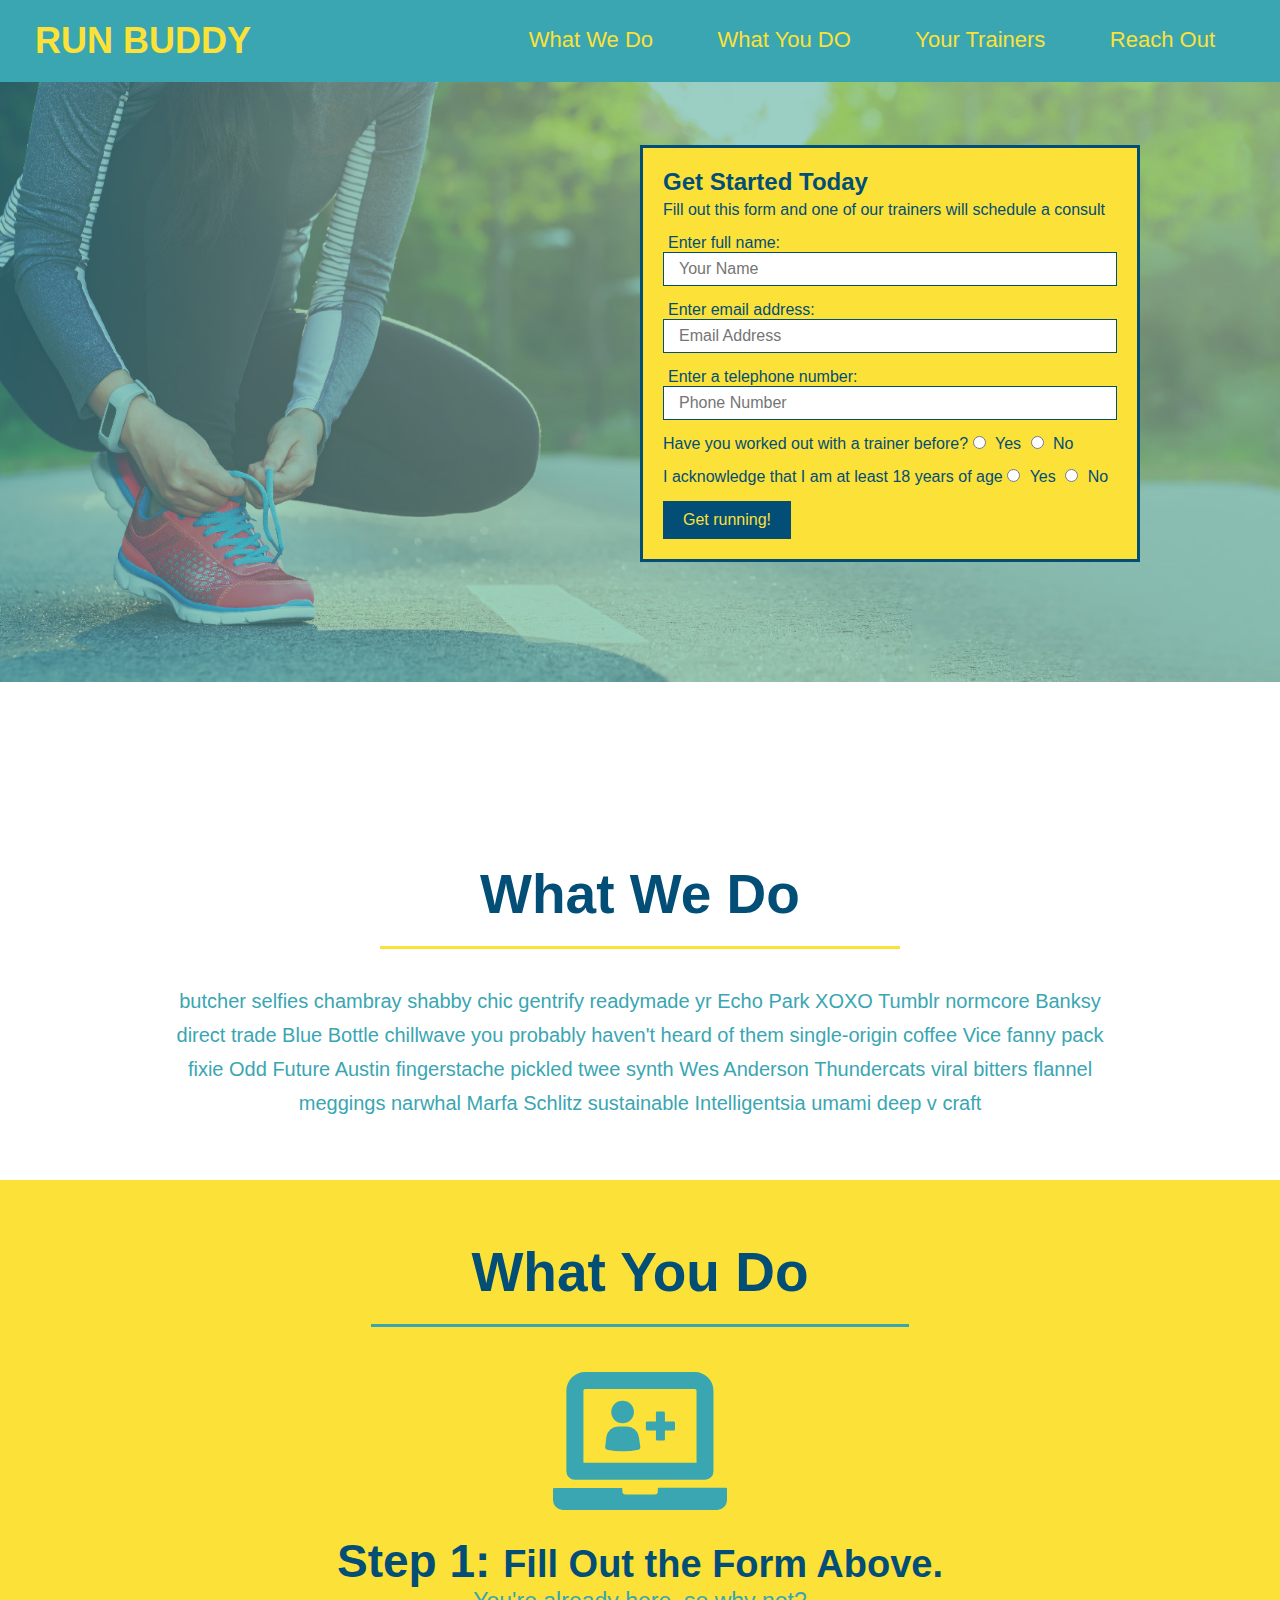
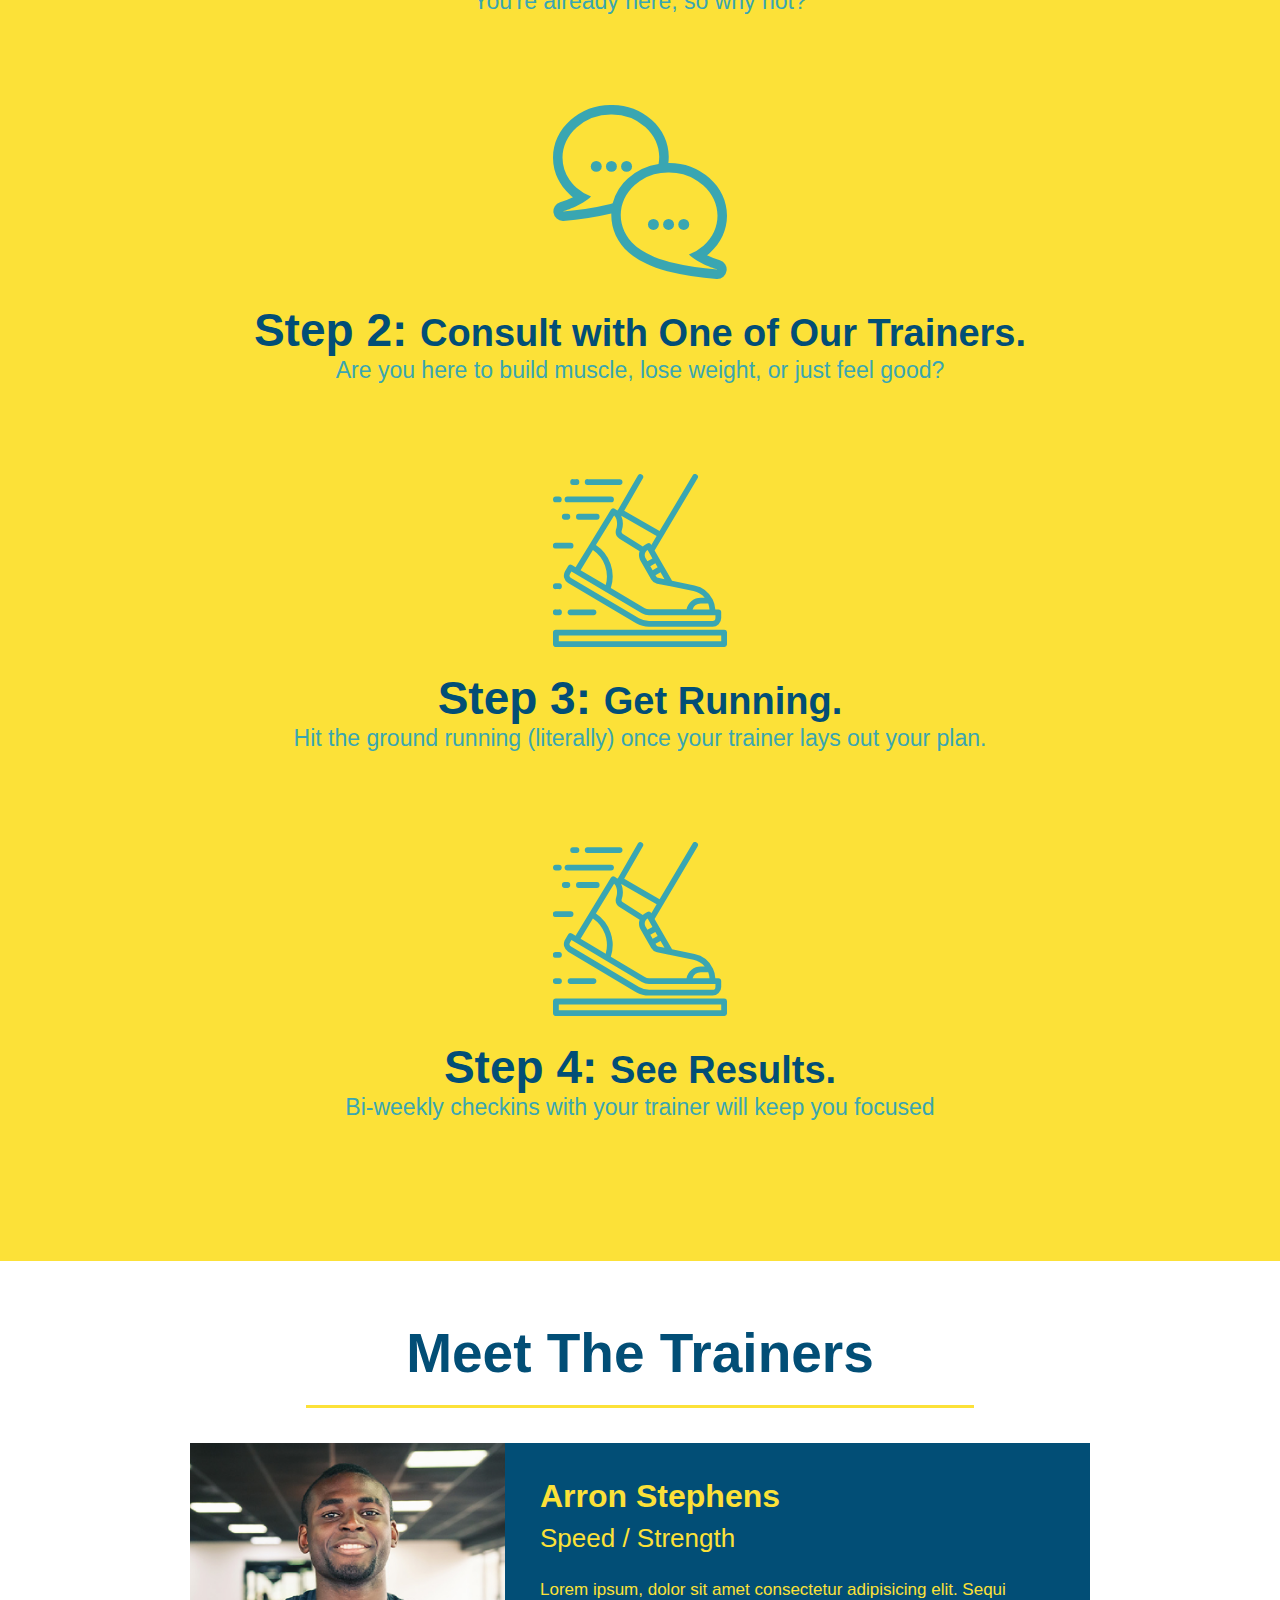
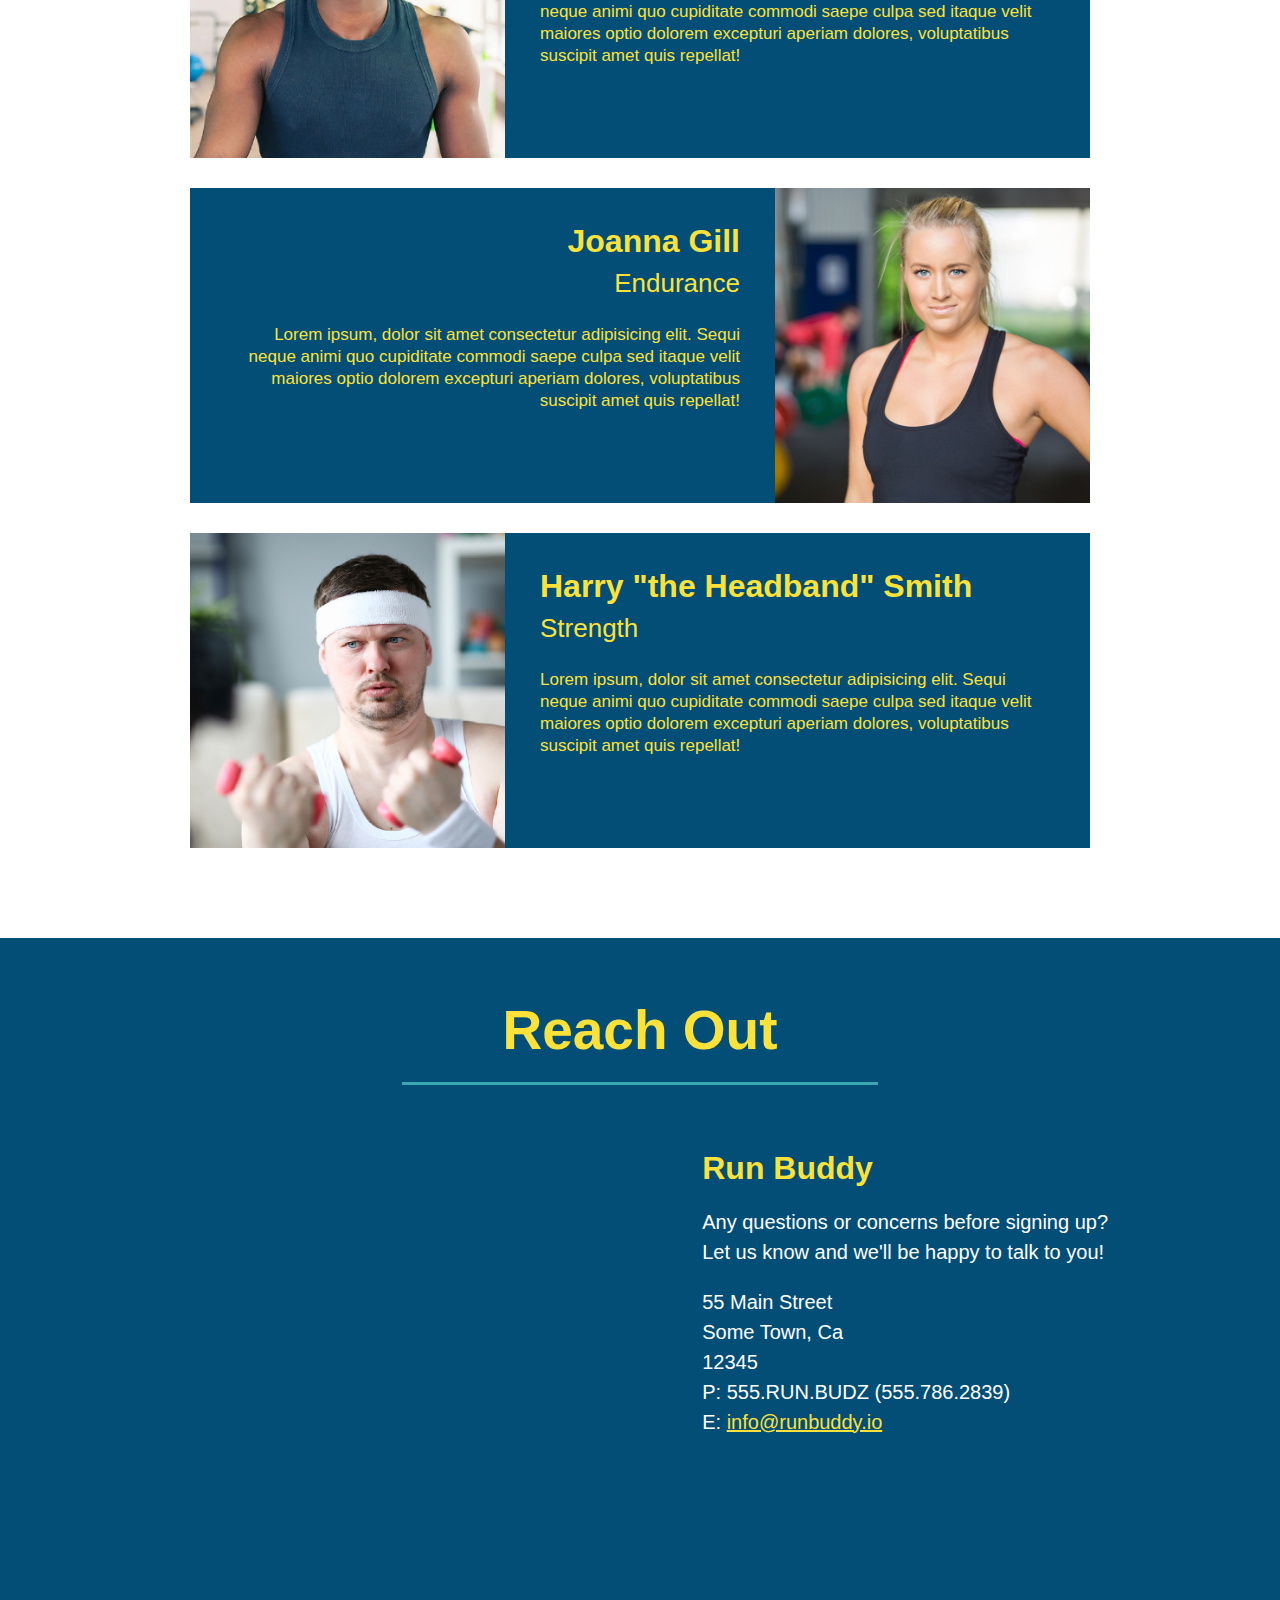
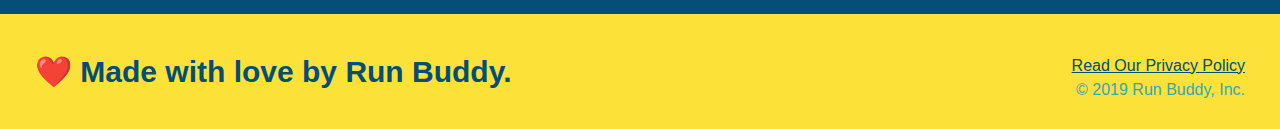
==== index.html @ c4569bd5 "meet the trainers section" ====
<!DOCTYPE html>
<html lang="en">
  <head>
    <meta charset="UTF-8" />
    <link rel="stylesheet" href="./assets/css/style.css" />
    
  </head>
  <body>
    <!-- navigation -->
<header>
    <h1>
        <a href="/">RUN BUDDY</a>
    </h1>
    <nav>
        <!-- Unordered list element -->
        <ul>
            <!-- List item element     -->
            <li>
                <!-- Anchor element -->
                <a href="#what-we-do">What We Do</a>
            </li>
            <li>
                <a href="#what-you-do">What You DO</a>
            </li>
            <li>
                <a href="#your-trainers">Your Trainers</a>
            </li>
            <li>
                <a href="#reach-out">Reach Out</a>
            </li>
        </ul>
    </nav>
  </header>
  <section class="hero">
    <div class="hero-form"> 
        <h3>Get Started Today</h3>
        <p>Fill out this form and one of our trainers will schedule a consult</p>
        <!-- Add form element -->
        <form>
            <label for="name">Enter full name:</label>
            <input type="text" placeholder="Your Name" name="name" id="name" class="form-input" />
            <label for="email">Enter email address:</label>
            <input type="email" placeholder="Email Address" name="email" id="email" class="form-input"/>
            <label for="phone">Enter a telephone number:</label>
            <input type="tel" placeholder="Phone Number" name="phone" id="phone" class="form-input"/>
            <p>
                Have you worked out with a trainer before?
                <input type="radio" name="trainer-confirm" id="trainer-yes" />
                <label for="trainer-yes">Yes</label>
                <input type="radio" name="trainer-confirm" id="trainer-no" />
                <label for="trainer-no">No</label>
            </p>
            <p>
                I acknowledge that I am at least 18 years of age
                <input type="radio" name="age-confirm" id="age-yes"/>
                <label for="age-yes"> Yes</label>
                <input type="radio" name="age-confirm" id="age-no"/>
                <label for="age-no"> No</label>
            </p>
            <button type="submit">
                Get running!
            </button>
        </form>
    </div>
  </section>
  
  <!-- hero/jumbotron -->
  <section>
  </section>
  
  <!-- "what we do" section -->
  <section id="what-we-do" class="intro">
    <h2 class="section-title primary-border">What We Do</h2>
    <p>
        butcher selfies chambray shabby chic gentrify readymade yr Echo Park XOXO Tumblr normcore Banksy direct trade Blue Bottle chillwave you probably haven't heard of them single-origin coffee Vice fanny pack fixie Odd Future Austin fingerstache pickled twee synth Wes Anderson Thundercats viral bitters flannel meggings narwhal Marfa Schlitz sustainable Intelligentsia umami deep v craft
      </p>
  </section>
  
  <!-- "what you do" section -->
  <section id="what-you-do" class="steps">
    <h2 class="section-title secondary-border">What You Do</h2>
    <div>
        <img src="./assets/images/step-1.svg" alt="" />
        <h3>Step 1: <span>Fill Out the Form Above.</span></h3>
        <p>You're already here, so why not?</p>
      </div>
    
      <div>
        <img src="./assets/images/step-2.svg" alt="" />
        <h3>Step 2: <span>Consult with One of Our Trainers.</span></h3>
        <p>Are you here to build muscle, lose weight, or just feel good?</p>
      </div>
    
      <div>
        <img src="./assets/images/step-3.svg" alt="" />
        <h3>Step 3: <span>Get Running.</span></h3>
        <p>Hit the ground running (literally) once your trainer lays out your plan.</p>
      </div>
    
      <div>
        <img src="./assets/images/step-3.svg" alt="" />
        <h3>Step 4: <span>See Results.</span></h3>
        <p>Bi-weekly checkins with your trainer will keep you focused</p>
      </div>
  </section>
  <!-- "meet the trainers" section -->
  <section id="your-trainers" class="trainers">
    <h2 class="section-title primary-border">Meet The Trainers</h2>
    <article class="trainer">
        <img src="./assets/images/trainer-1.jpg" alt="Arron Stephens in his workout clothes, ready to pump iron" />
        <div class="trainer-bio text-left">
          <h3>Arron Stephens</h3>
          <h4>Speed / Strength</h4>
          <p>
            Lorem ipsum, dolor sit amet consectetur adipisicing elit. Sequi neque animi quo cupiditate commodi saepe culpa sed
            itaque velit maiores optio dolorem excepturi aperiam dolores, voluptatibus suscipit amet quis repellat!
          </p>
        </div>
      </article>
      <!-- second trainer bio -->
<article class="trainer">
  <div class="trainer-bio text-right">
    <h3>Joanna Gill</h3>
    <h4>Endurance</h4>
    <p>
      Lorem ipsum, dolor sit amet consectetur adipisicing elit. Sequi neque animi quo cupiditate commodi saepe culpa sed
      itaque velit maiores optio dolorem excepturi aperiam dolores, voluptatibus suscipit amet quis repellat!
    </p>
  </div>
  <img src="./assets/images/trainer-2.jpg" alt="Joanna Gill cooling off after a workout" />
</article>

<!-- third trainer bio -->
<article class="trainer">
  <img src="./assets/images/trainer-3.jpg" alt="Harry Smith wearing a headband and lifting comically small pink weights" />
  <div class="trainer-bio text-left">
    <h3>Harry "the Headband" Smith</h3>
    <h4>Strength</h4>
    <p>
      Lorem ipsum, dolor sit amet consectetur adipisicing elit. Sequi neque animi quo cupiditate commodi saepe culpa sed
      itaque velit maiores optio dolorem excepturi aperiam dolores, voluptatibus suscipit amet quis repellat!
    </p>
  </div>
</article>
  </section>
  
  <!-- "reach out" section -->
  <section id="reach-out" class="contact">
    <h2 class="section-title secondary-border">Reach Out</h2>
    <!-- contact container -->
    <div class="contact-info">
      <div>
      <iframe src="https://www.google.com/maps/embed?pb=!1m18!1m12!1m3!1d3031.1624018826183!2d-112.01548154862104!3d40.56009077924726!2m3!1f0!2f0!3f0!3m2!1i1024!2i768!4f13.1!3m3!1m2!1s0x87528f8f4797979f%3A0x529f2383ec39494!2s5137%20S%20Jordan%20Pkwy%2C%20South%20Jordan%2C%20UT%2084095!5e0!3m2!1sen!2sus!4v1646861125406!5m2!1sen!2sus"
      style="border:0;"
      allowfullscreen=""
      loading="lazy">
      </iframe>
      </div>
      <div>
        <h3>Run Buddy</h3>
        <p>
          Any questions or concerns before signing up?
          <br />
          Let us know and we'll be happy to talk to you!
          <address>
            55 Main Street <br/>
            Some Town, Ca <br/>
            12345<br />
            P: 555.RUN.BUDZ (555.786.2839)<br/>
            E: <a href="mailto:info@runbuddy.io">info@runbuddy.io</a>
          </address>
        </p>
      </div>
    </div>
  </section>
  
  <!-- footer -->
  <footer>
    <h2>❤️ Made with love by Run Buddy.</h2>
    <div>
        <a href="#">Read Our Privacy Policy</a><br />
        &copy; 2019 Run Buddy, Inc.
      </div>
  </footer>
  </body>
</html>
---- assets/css/style.css ----
body {
  /* more on this crazy alphanumerical value in a minute! */
  color: #39a6b2;
  font-family: Helvetica, Arial, sans-serif;
}
* {
  margin: 0;
  padding: 0;
  box-sizing: border-box;
}

/* apply styles to <header> */
header {
  padding: 20px 35px;
  background-color: #39a6b2;
}
header h1 {
  font-weight: bold;
  font-size: 36px;
  color: #fce138;
  margin: 0;
}

header a {
  text-decoration: none;
  color: #fce138;
}
header nav {
  float: right;
  margin: 7px 0;
}
header nav ul li {
  display: inline;
}
header nav ul li a {
  margin: 0 30px;
  font-weight: lighter;
  font-size: 22px;
}
header h1 {
  font-weight: bold;
  font-size: 36px;
  color: #fce138;
  margin: 0;
  display: inline;
}
footer {
  background: #fce138;
  width: 100%;
  padding: 40px 35px;
}
footer h2 {
  display: inline;
  color: #024e76;
  font-size: 30px;
  margin: 0;
}
footer div {
  float: right;
  line-height: 1.5;
  text-align: right;
}
footer a {
  color: #024e76;
}
section {
  padding: 60px;
}
/* Hero Style Start */
.hero {
  background-image: url("../images/hero-bg.jpg");
  height: 600px;
  background-size: cover;
  background-position: center;
  position: relative;
}
.hero-form button {
  color: #fce138;
  background-color: #024e76;
  border: none;
  padding: 10px 20px;
  font-size: 16px;
}
/* Hero Style End */
.hero-form {
  border: 3px solid #024e76;
  background-color: #fce138;
  padding: 20px;
  width: 500px;
  color: #024e76;
  position: absolute;
  bottom: 120px;
  right: 140px; 
}
.hero-form h3 {
  margin: 0;
  font-size: 24px;
}
.hero-form p {
  margin: 5px 0 15px 0;
}
.form-input {
  border: 1px solid #024e76;
  display: block;
  padding: 7px 15px;
  font-size: 16px;
  color: #024e76;
  width: 100%;
  margin-bottom: 15px;
}
.hero-form label {
  margin: 0 5px;
}
.intro {
  text-align: center;
}
.intro p {
  line-height: 1.7;
  color: #39a6b2;
  width: 80%;
  font-size: 20px;
  margin: 0 auto;
}
.steps {
  text-align: center;
  background: #fce138;
}

.section-title {
  font-size: 55px;
  color: #024e76;
  margin-bottom: 35px;
  padding: 0 100px 20px 100px;
  display: inline-block;
  border-bottom: 3px solid;
}
.primary-border {
  border-color: #fce138;
}
.secondary-border {
  border-color: #39a6b2;
}
.steps div {
  margin-bottom: 80px;
}
.steps img {
  width: 15%;
  margin: 10px 0;
}
.steps h3 {
  color: #024e76;
  font-size: 46px;
  margin-top: 10px;
}
.steps p {
  color: #39a6b2;
  font-size: 23px;
}
.steps span {
  font-size: 38px;
}
.trainers {
  text-align: center;
}
.trainer {
  overflow: auto;
  width: 900px;
  margin: 0 auto 30px auto;
  background: #024e76;
  color: #fce138;
}
.trainer img {
  width: 35%;
  float: left;
}

.trainer-bio {
  padding: 35px;
  float: left;
  width: 65%;
}
.text-left {
  text-align: left;
}

.text-right {
  text-align: right;
}
.trainer-bio h3 {
  font-size: 32px;
  margin-bottom: 8px;
}

.trainer-bio h4 {
  font-weight: lighter;
  font-size: 26px;
  margin-bottom: 25px;
}

.trainer-bio p {
  font-size: 17px;
  line-height: 1.3;
}
.contact {
  background-color: #024e76;
  text-align: center;
}
.contact h2 {
  color: #fce138;
}
.contact-info iframe {
  width: 400px;
  height: 400px;
}
.contact-info div {
  width: 410px;
  display: inline-block;
  vertical-align: top;
  text-align: left;
  margin: 30px 0 0 60px;
  color: white;
  
}
.contact-info div h3 {
  color: #fce138;
  font-size: 32px;
  
}
.contact-info p, .contact-info address {
  margin: 20px 0;
  line-height: 1.5;
  font-size: 20px;
  font-style: normal;
}
.contact-info a {
  color: #fce138;
}

/* REACH OUT STYLES END */
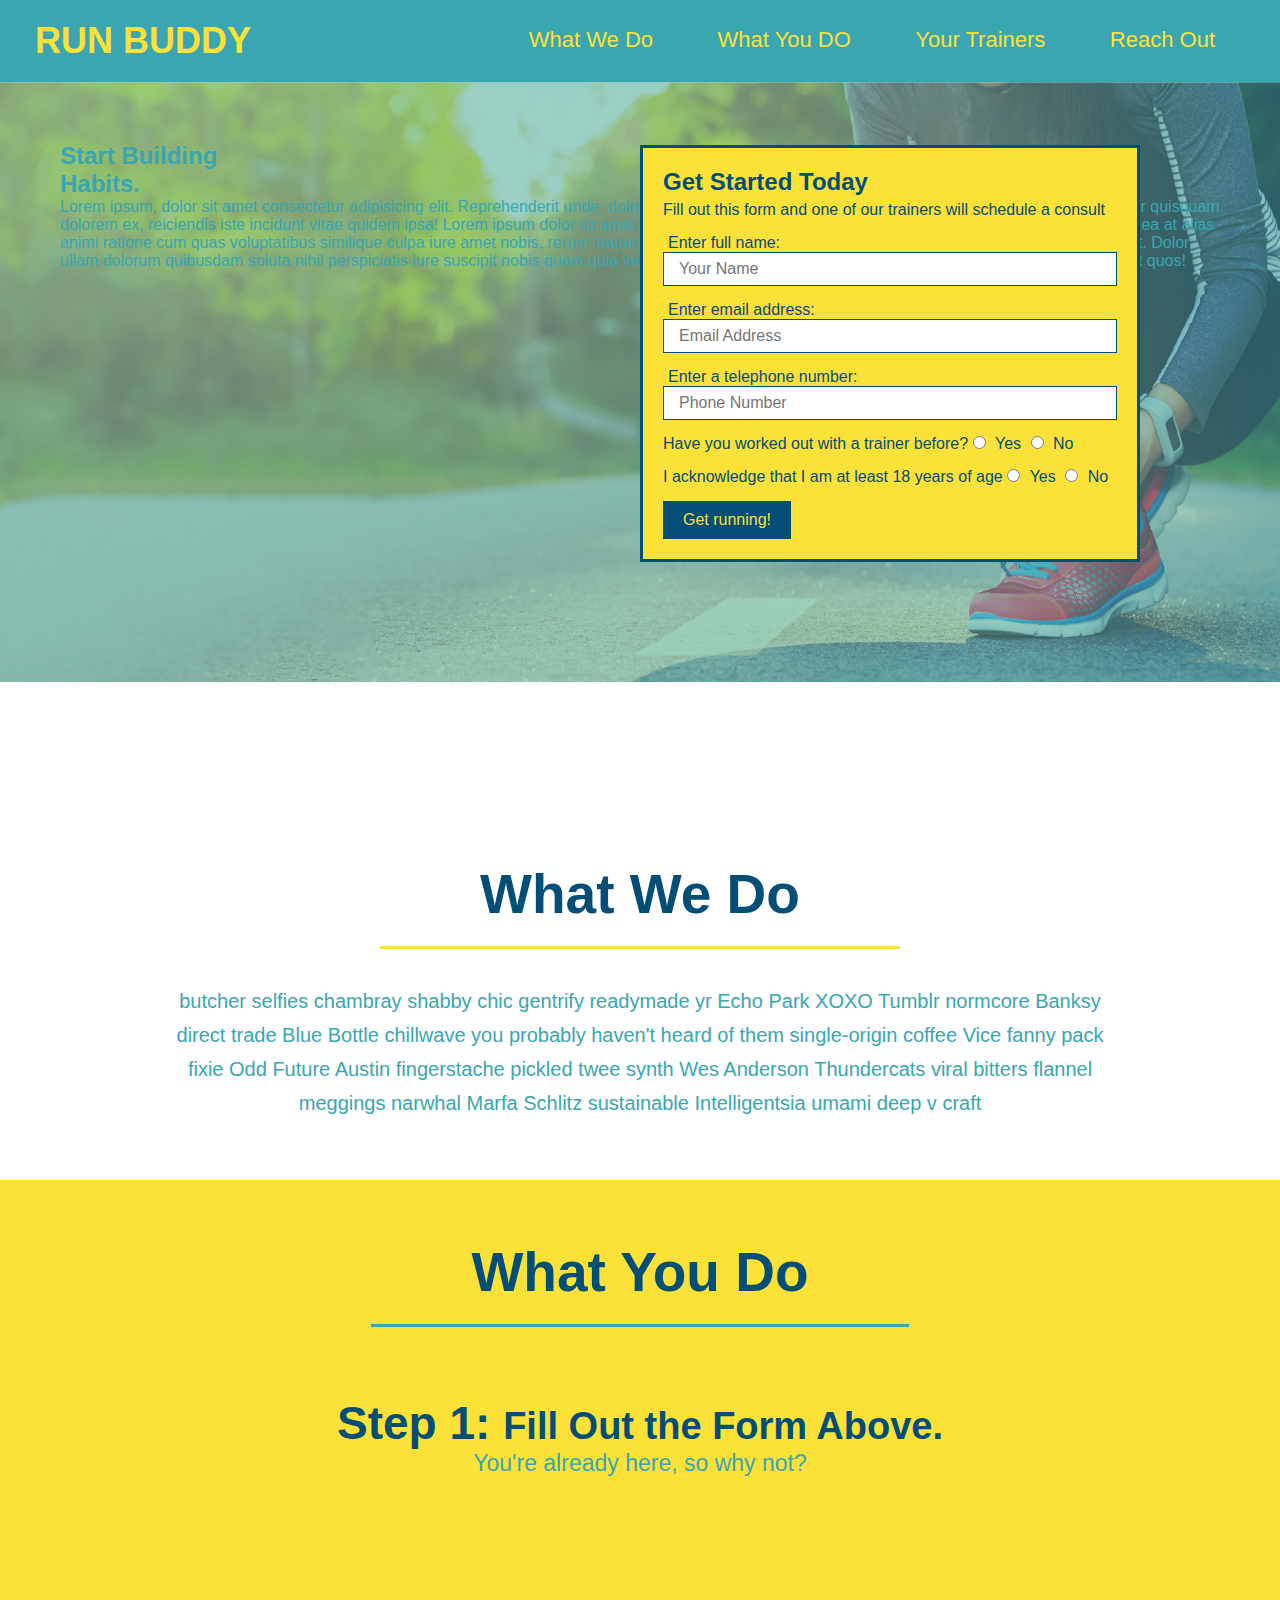
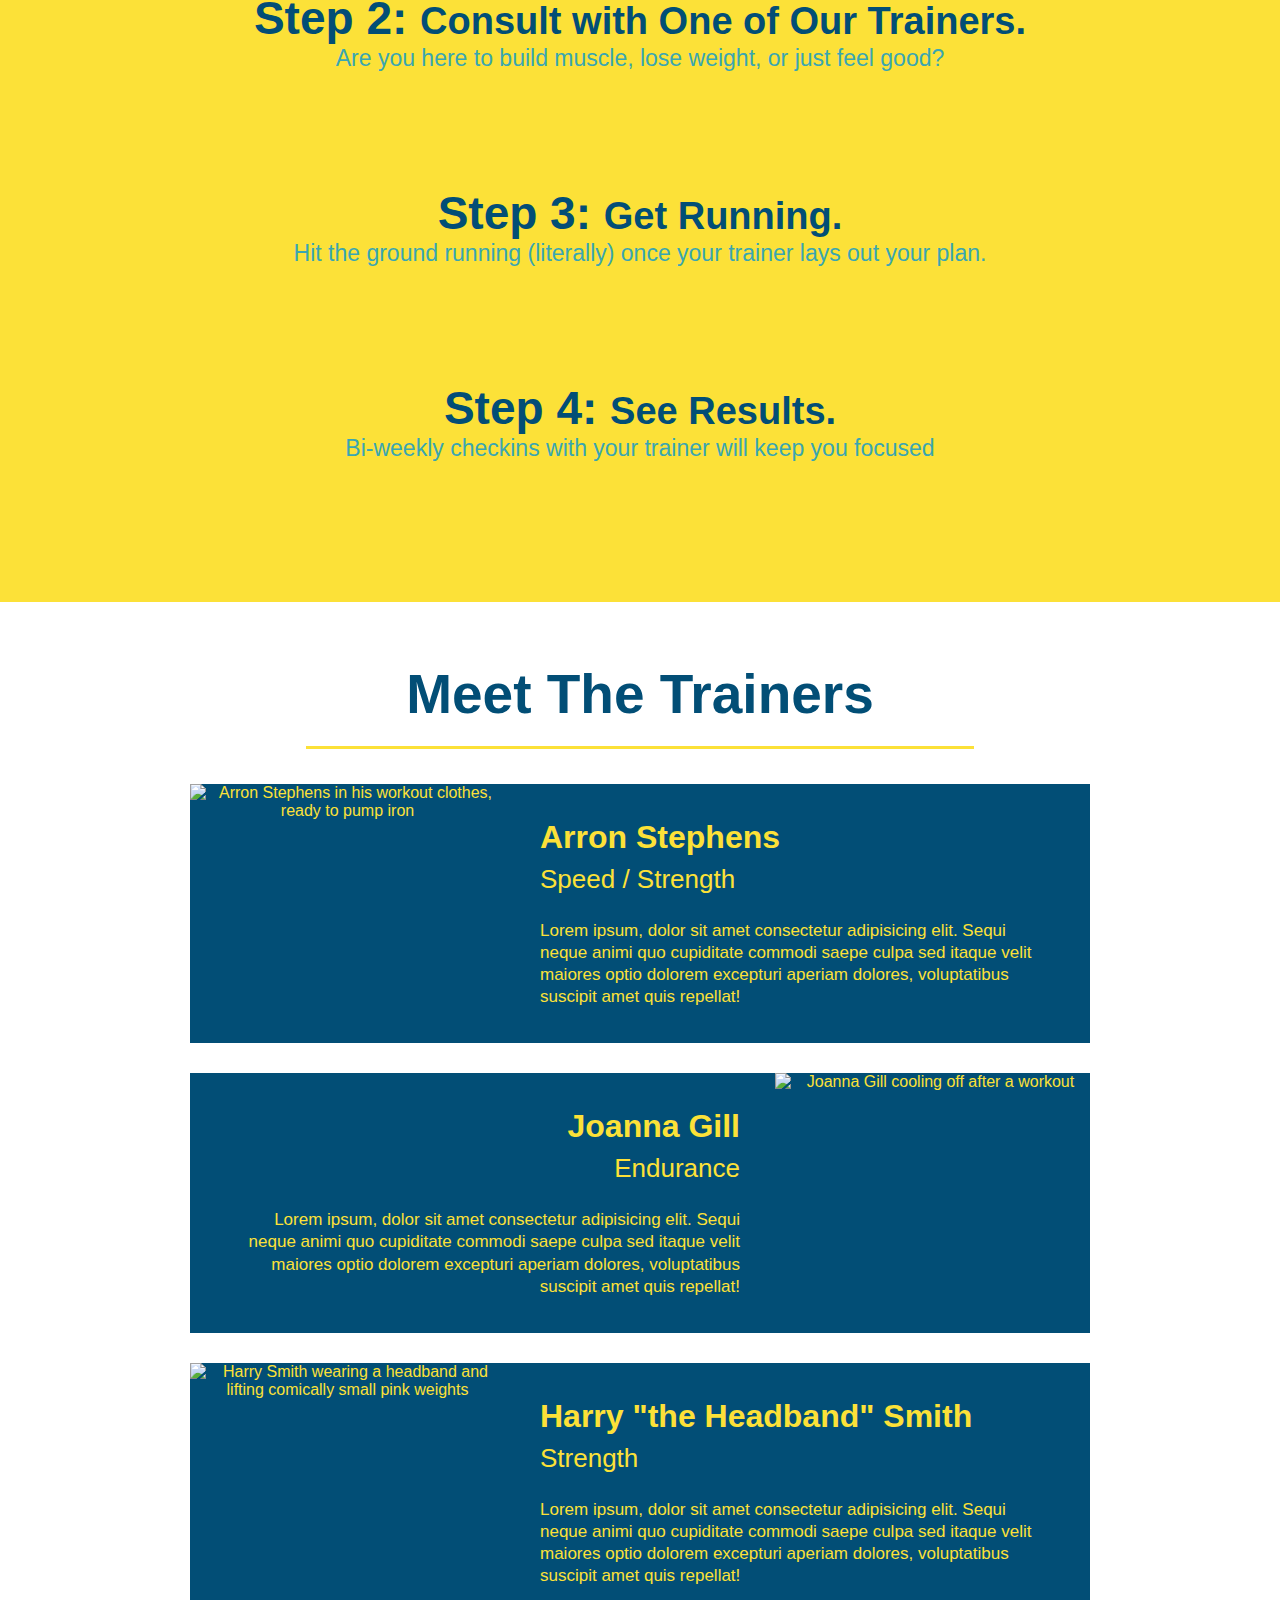
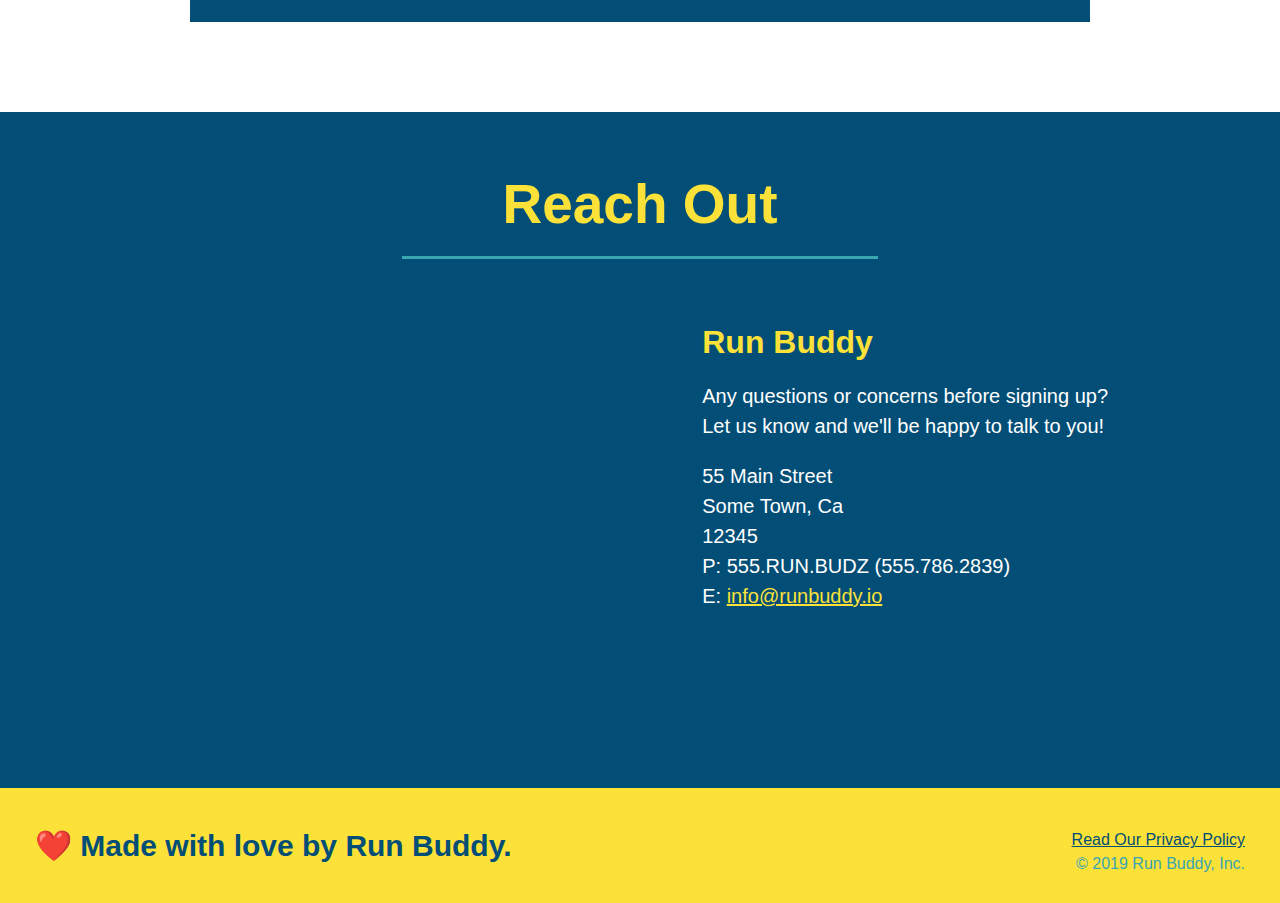
==== commit 1d95d247: "test" ====
--- a/index.html
+++ b/index.html
@@ -32,6 +32,12 @@
     </nav>
   </header>
   <section class="hero">
+    <div class="hero-cta">
+      <h2>Start Building <br />Habits.</h2>
+      <p>Lorem ipsum, dolor sit amet consectetur adipisicing elit. Reprehenderit unde, dolorum voluptas, ipsam alias accusantium amet sit facilis odit natus tenetur quisquam dolorem ex, reiciendis iste incidunt vitae quidem ipsa!
+        Lorem ipsum dolor sit amet consectetur adipisicing elit. Doloremque, quibusdam excepturi! Debitis ea at alias animi ratione cum quas voluptatibus similique culpa iure amet nobis, rerum itaque quos velit vero. Lorem, ipsum dolor sit amet consectetur adipisicing elit. Dolor ullam dolorum quibusdam soluta nihil perspiciatis iure suscipit nobis quam quia veritatis, aspernatur magnam mollitia quasi repellat dicta delectus placeat quos!
+      </p>
+    </div>
     <div class="hero-form"> 
         <h3>Get Started Today</h3>
         <p>Fill out this form and one of our trainers will schedule a consult</p>
@@ -178,7 +184,7 @@
   <footer>
     <h2>❤️ Made with love by Run Buddy.</h2>
     <div>
-        <a href="#">Read Our Privacy Policy</a><br />
+        <a href="./privacy-policy.html">Read Our Privacy Policy</a><br />
         &copy; 2019 Run Buddy, Inc.
       </div>
   </footer>
--- a/assets/css/style.css
+++ b/assets/css/style.css
@@ -73,6 +73,7 @@
   background-size: cover;
   background-position: center;
   position: relative;
+  
 }
 .hero-form button {
   color: #fce138;
@@ -236,4 +237,26 @@
   color: #fce138;
 }
 
-/* REACH OUT STYLES END */+/* REACH OUT STYLES END */
+.start-building-habits {
+  
+  width: 50%;
+  
+  
+  
+  
+}
+.start-building-habits h3 { 
+  font-weight: bold;
+  font-size: 46px;
+  color: #fce138;
+  margin: 0;
+  font-style: italic;
+  float: right;
+  
+}
+.start-building-habits p {
+  float: right;
+  color: white;
+  text-align: right;
+}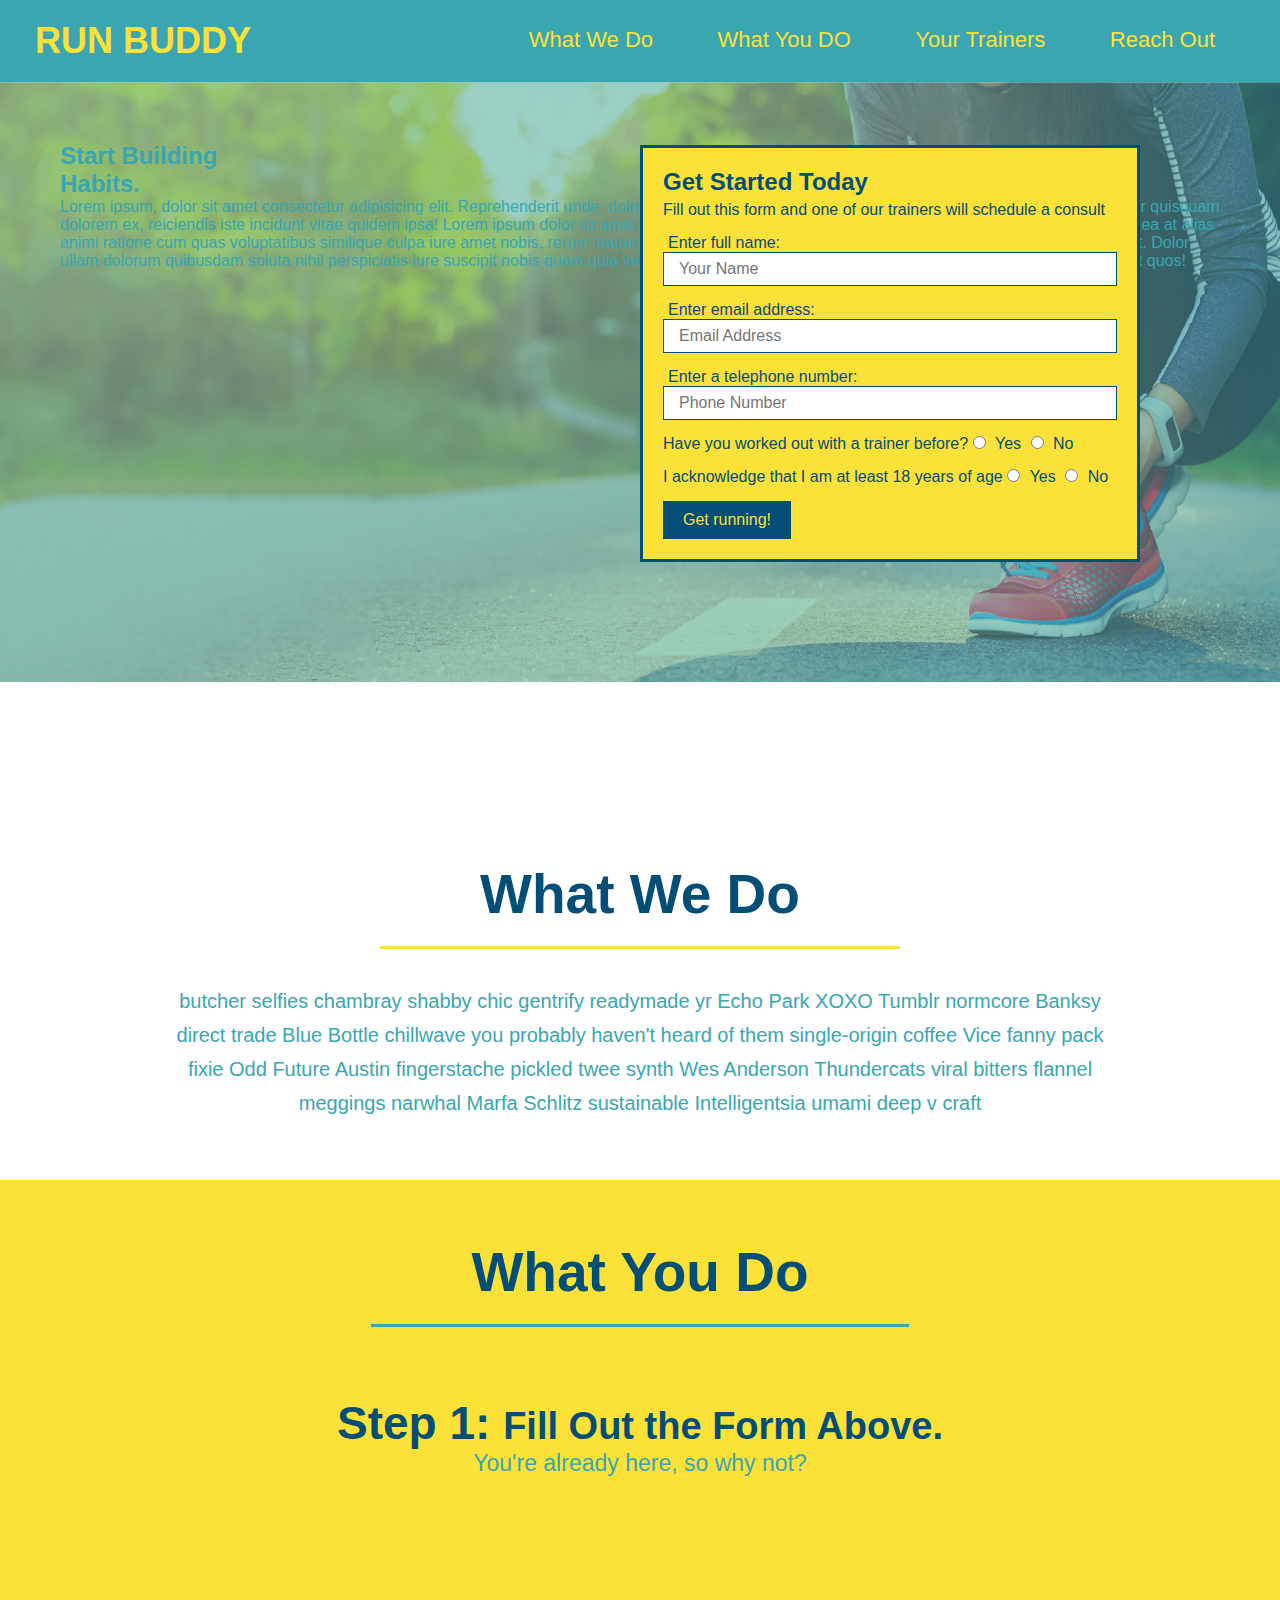
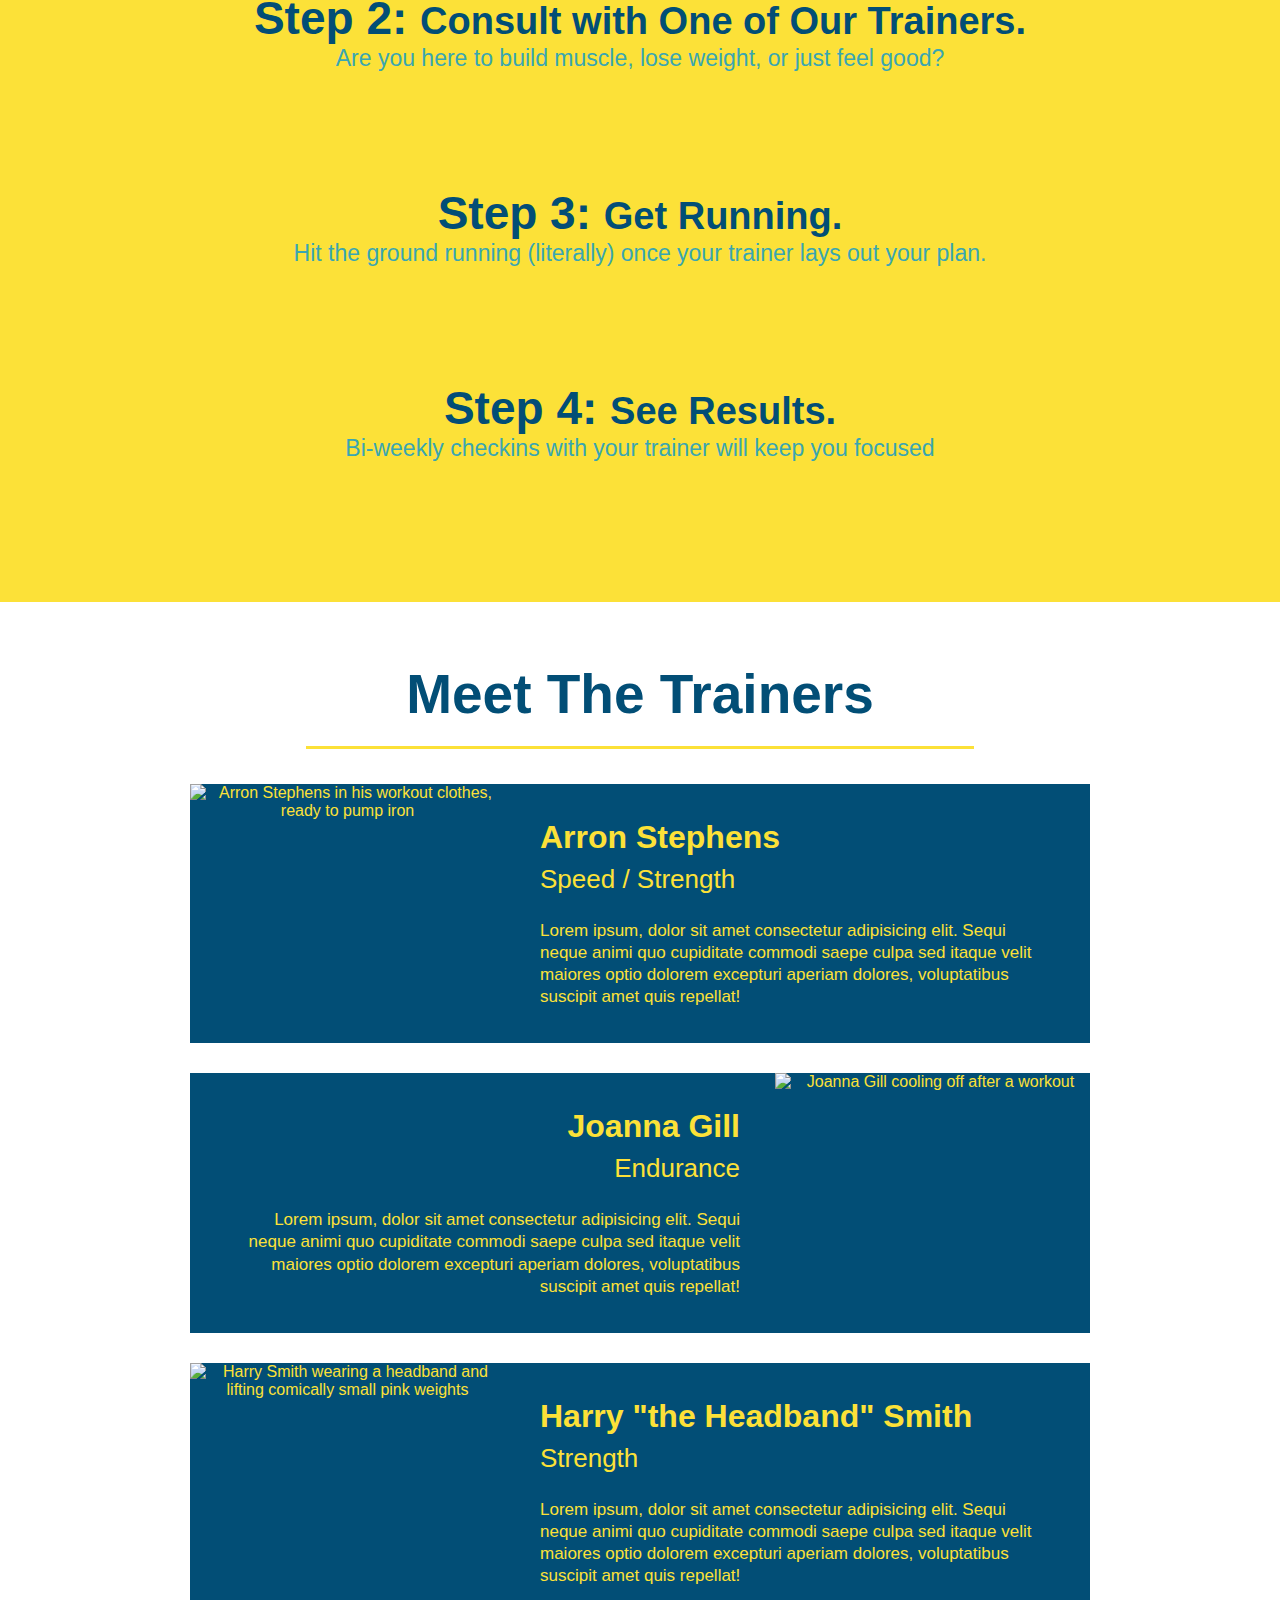
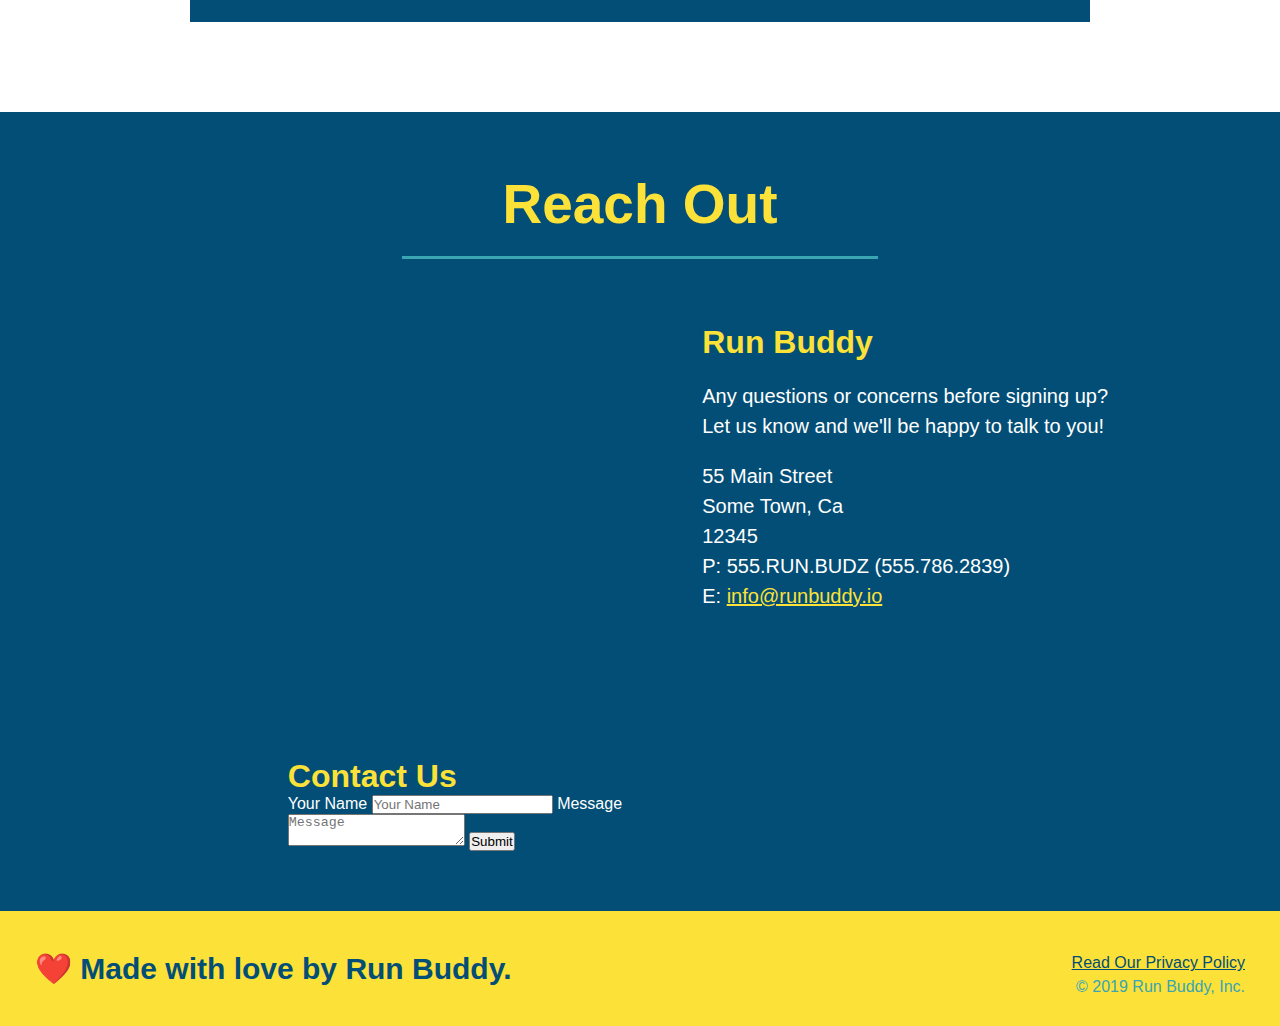
==== commit aeee6ef7: "add flexbox to header" ====
--- a/index.html
+++ b/index.html
@@ -161,6 +161,18 @@
       allowfullscreen=""
       loading="lazy">
       </iframe>
+      <div class="contact-form">
+        <h3>Contact Us</h3>
+        <form>
+           <label for="contact-name">Your Name</label>
+           <input type="text" id="contact-name" placeholder="Your Name" />
+      
+           <label for="contact-message">Message</label>
+           <textarea id="contact-message" placeholder="Message"></textarea>
+      
+           <button type="submit">Submit</button>
+          </form>
+      </div> 
       </div>
       <div>
         <h3>Run Buddy</h3>
--- a/assets/css/style.css
+++ b/assets/css/style.css
@@ -13,6 +13,9 @@
 header {
   padding: 20px 35px;
   background-color: #39a6b2;
+  display: flex;
+  justify-content: space-between;
+  flex-wrap: wrap;
 }
 header h1 {
   font-weight: bold;
@@ -26,7 +29,6 @@
   color: #fce138;
 }
 header nav {
-  float: right;
   margin: 7px 0;
 }
 header nav ul li {
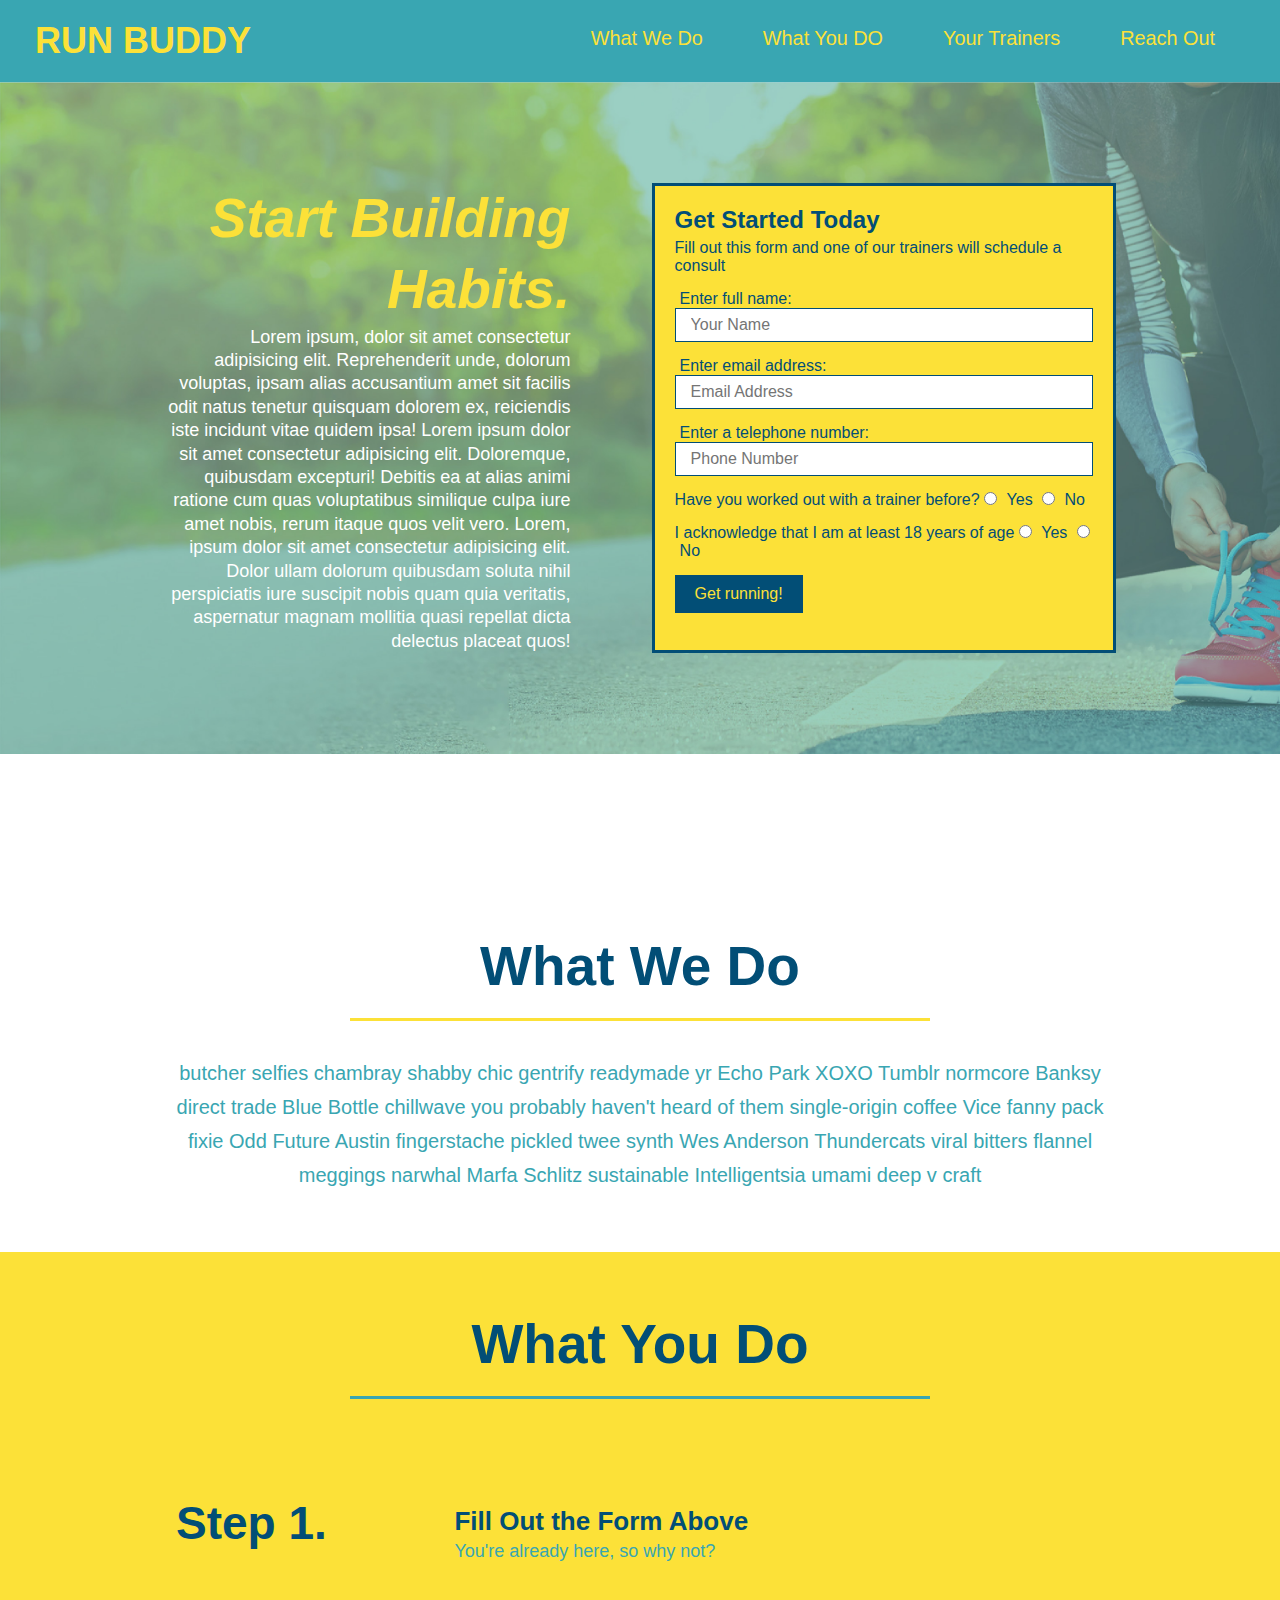
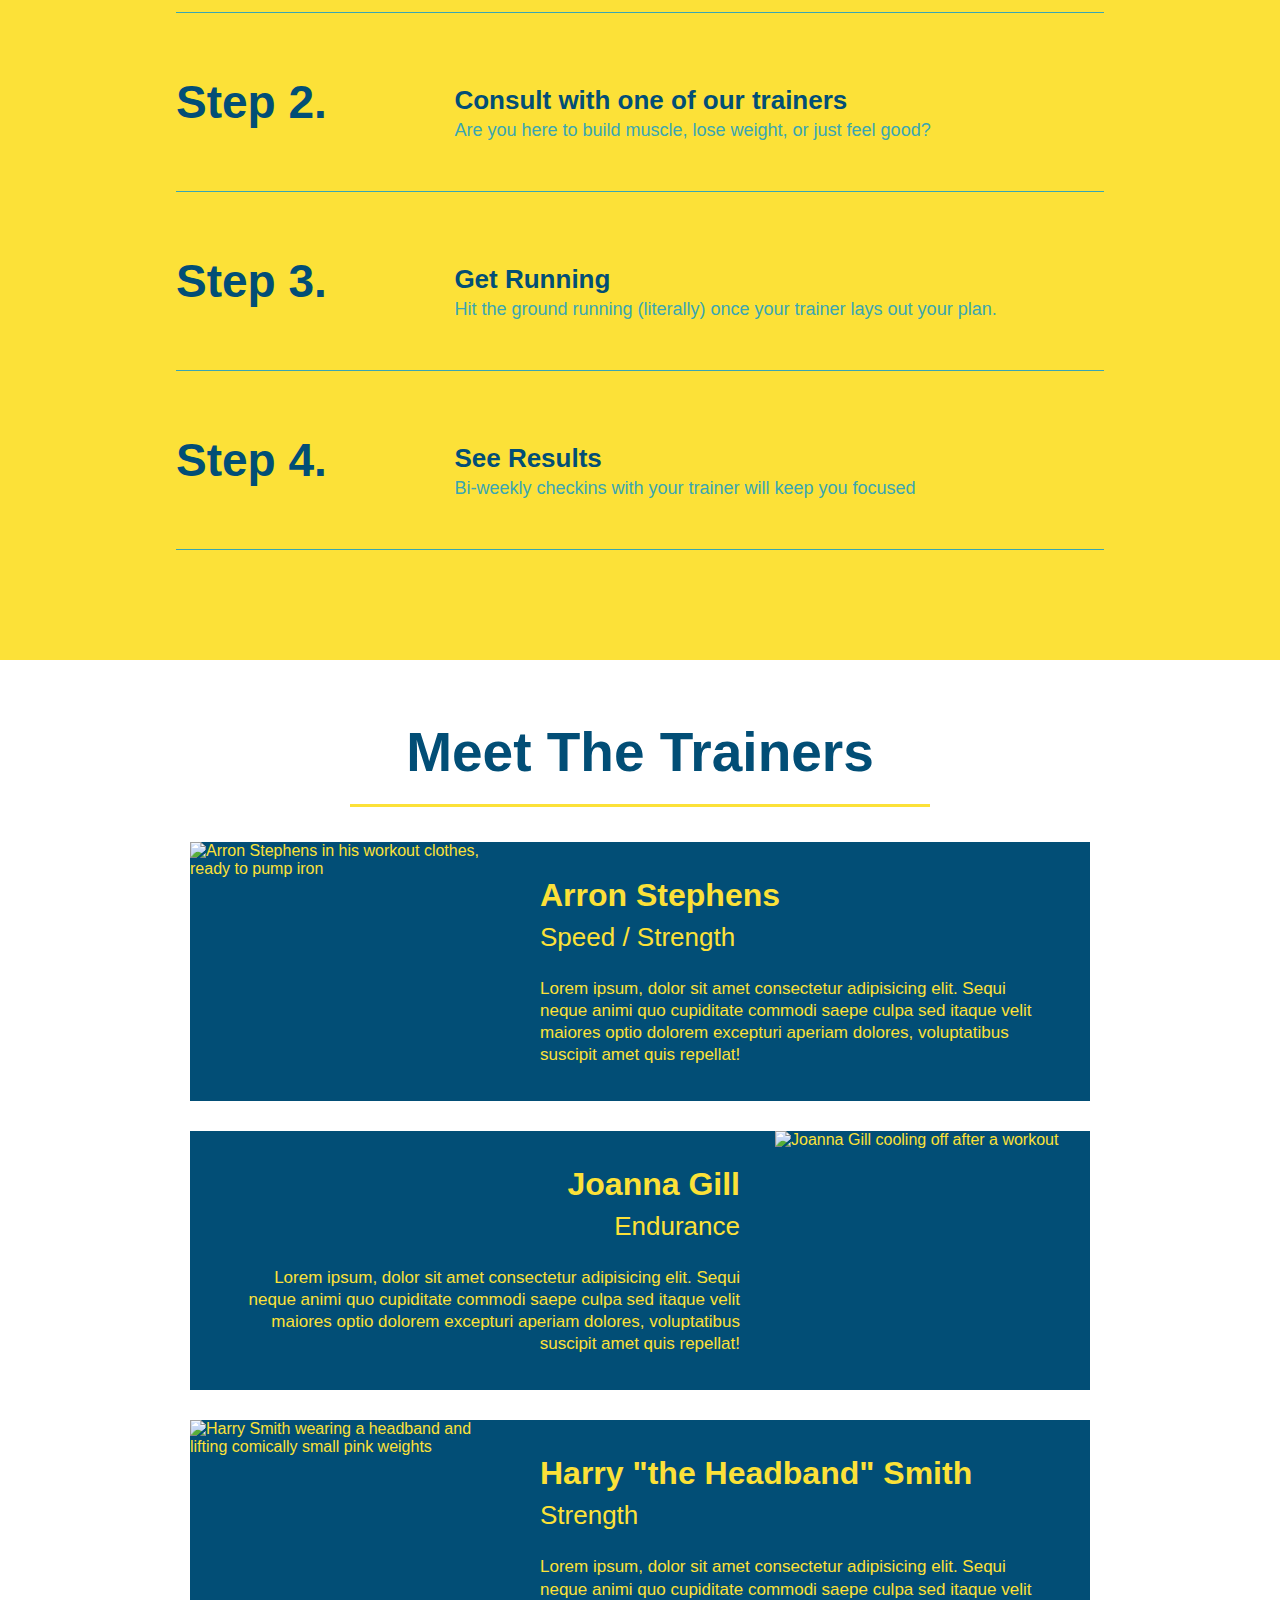
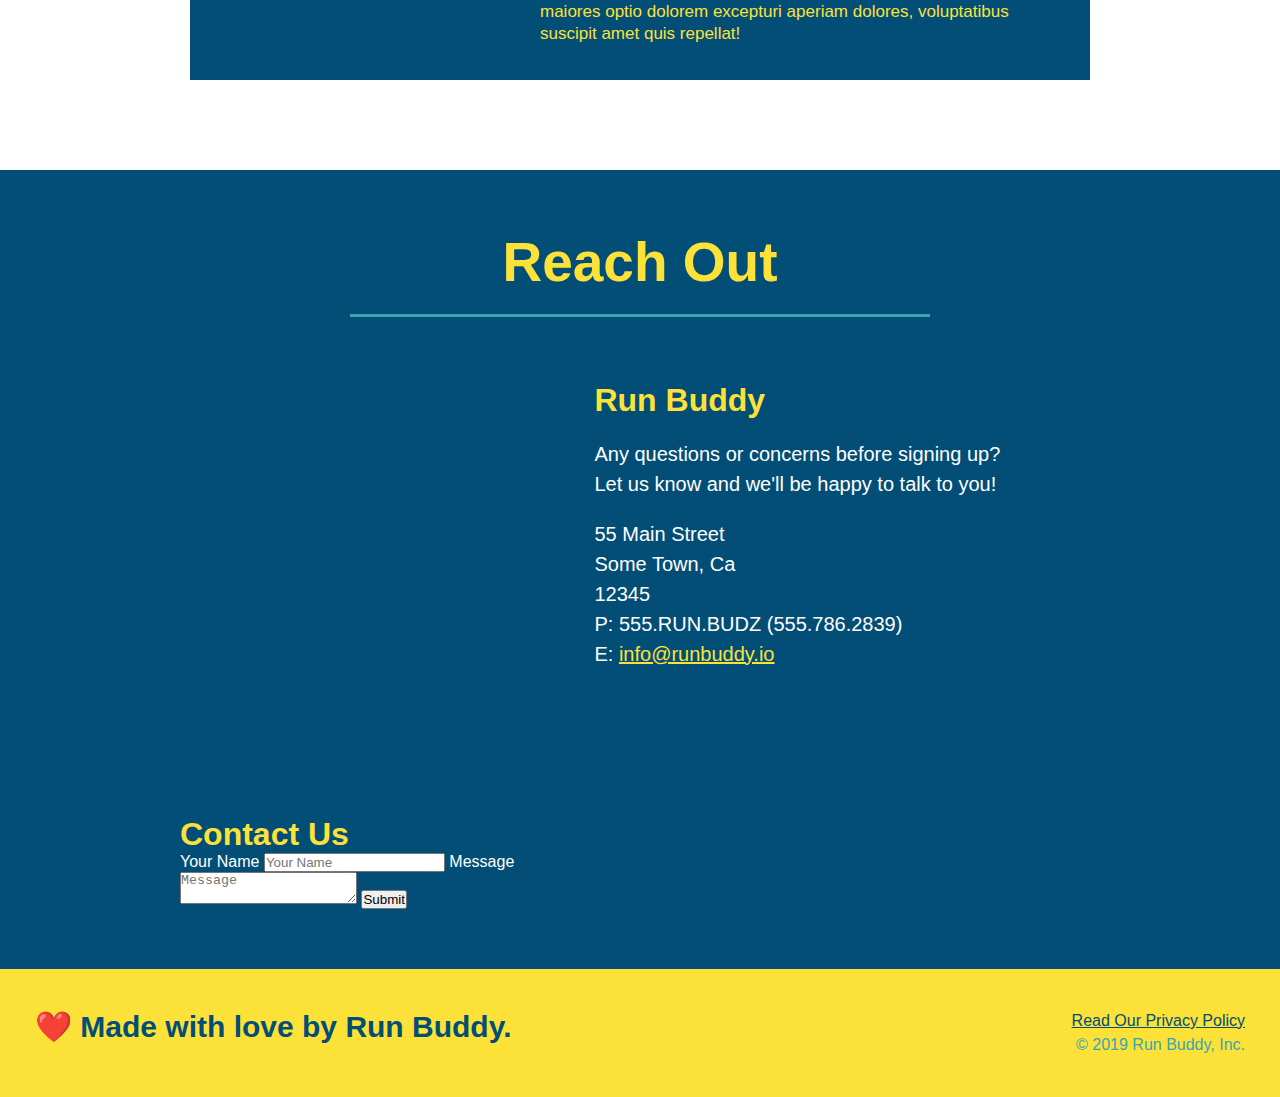
==== commit a2701b62: "update repo to get assets folder" ====
--- a/index.html
+++ b/index.html
@@ -76,42 +76,78 @@
   
   <!-- "what we do" section -->
   <section id="what-we-do" class="intro">
+    <div class="flex-row">
     <h2 class="section-title primary-border">What We Do</h2>
+    </div>
+    <div class="flex-row">
     <p>
         butcher selfies chambray shabby chic gentrify readymade yr Echo Park XOXO Tumblr normcore Banksy direct trade Blue Bottle chillwave you probably haven't heard of them single-origin coffee Vice fanny pack fixie Odd Future Austin fingerstache pickled twee synth Wes Anderson Thundercats viral bitters flannel meggings narwhal Marfa Schlitz sustainable Intelligentsia umami deep v craft
-      </p>
+    </p>
+    </div>
   </section>
   
   <!-- "what you do" section -->
   <section id="what-you-do" class="steps">
+    <div class="flex-row">
     <h2 class="section-title secondary-border">What You Do</h2>
-    <div>
-        <img src="./assets/images/step-1.svg" alt="" />
-        <h3>Step 1: <span>Fill Out the Form Above.</span></h3>
-        <p>You're already here, so why not?</p>
-      </div>
-    
-      <div>
-        <img src="./assets/images/step-2.svg" alt="" />
-        <h3>Step 2: <span>Consult with One of Our Trainers.</span></h3>
-        <p>Are you here to build muscle, lose weight, or just feel good?</p>
-      </div>
-    
-      <div>
-        <img src="./assets/images/step-3.svg" alt="" />
-        <h3>Step 3: <span>Get Running.</span></h3>
-        <p>Hit the ground running (literally) once your trainer lays out your plan.</p>
-      </div>
-    
-      <div>
-        <img src="./assets/images/step-3.svg" alt="" />
-        <h3>Step 4: <span>See Results.</span></h3>
-        <p>Bi-weekly checkins with your trainer will keep you focused</p>
-      </div>
+    </div>
+    <div class="step">
+      <h3>Step 1.</h3>  
+      <div class="step-info">
+        <div class="step-img">
+          <img src="./assets/images/step-1.svg" alt="" />
+          </div>
+          <div class="step-text">
+            <h4>Fill Out the Form Above</h4>
+            <p>You're already here, so why not?</p>
+          </div>
+        </div>
+    </div>
+
+    <div class="step">
+      <h3>Step 2.</h3>  
+      <div class="step-info">
+        <div class="step-img">
+          <img src="./assets/images/step-2.svg" alt="" />
+        </div>
+        <div class="step-text">
+          <h4>Consult with one of our trainers</h4>
+          <p>Are you here to build muscle, lose weight, or just feel good?</p>
+        </div>
+      </div>
+    </div>
+
+    <div class="step">
+      <h3>Step 3.</h3>  
+      <div class="step-info">
+        <div class="step-img">
+          <img src="./assets/images/step-3.svg" alt="" />
+        </div>
+        <div class="step-text">
+          <h4>Get Running</h4>
+          <p>Hit the ground running (literally) once your trainer lays out your plan.</p>
+        </div>
+      </div>
+    </div>
+
+    <div class="step">
+      <h3>Step 4.</h3>  
+      <div class="step-info">
+        <div class="step-img">
+          <img src="./assets/images/step-3.svg" alt="" />
+        </div>
+        <div class="step-text">
+          <h4>See Results</h4>
+          <p>Bi-weekly checkins with your trainer will keep you focused</p>
+        </div>
+      </div>
+    </div>
   </section>
   <!-- "meet the trainers" section -->
   <section id="your-trainers" class="trainers">
+    <div class="flex-row">
     <h2 class="section-title primary-border">Meet The Trainers</h2>
+    </div>
     <article class="trainer">
         <img src="./assets/images/trainer-1.jpg" alt="Arron Stephens in his workout clothes, ready to pump iron" />
         <div class="trainer-bio text-left">
@@ -152,7 +188,9 @@
   
   <!-- "reach out" section -->
   <section id="reach-out" class="contact">
+    <div class="flex-row">
     <h2 class="section-title secondary-border">Reach Out</h2>
+    </div>
     <!-- contact container -->
     <div class="contact-info">
       <div>
--- a/assets/css/style.css
+++ b/assets/css/style.css
@@ -31,13 +31,17 @@
 header nav {
   margin: 7px 0;
 }
-header nav ul li {
-  display: inline;
-}
+header nav ul {
+  display: flex;
+  flex-wrap: wrap;
+  justify-content: space-between;
+  align-items: center;
+  list-style: none;
+} 
 header nav ul li a {
   margin: 0 30px;
   font-weight: lighter;
-  font-size: 22px;
+  font-size: 1.55vw;
 }
 header h1 {
   font-weight: bold;
@@ -50,15 +54,18 @@
   background: #fce138;
   width: 100%;
   padding: 40px 35px;
+  display: flex;
+  justify-content: space-between;
+  flex-wrap: wrap;
 }
 footer h2 {
-  display: inline;
+  
   color: #024e76;
   font-size: 30px;
   margin: 0;
 }
 footer div {
-  float: right;
+  
   line-height: 1.5;
   text-align: right;
 }
@@ -71,10 +78,10 @@
 /* Hero Style Start */
 .hero {
   background-image: url("../images/hero-bg.jpg");
-  height: 600px;
+  display: flex;
   background-size: cover;
-  background-position: center;
-  position: relative;
+  justify-content: center;
+  flex-wrap: wrap;
   
 }
 .hero-form button {
@@ -89,11 +96,22 @@
   border: 3px solid #024e76;
   background-color: #fce138;
   padding: 20px;
-  width: 500px;
-  color: #024e76;
-  position: absolute;
-  bottom: 120px;
-  right: 140px; 
+  width: 40%;
+  color: #024e76;
+  margin: 3.5%;
+}
+.hero-cta {
+  width: 35%;
+  text-align: right;
+  margin: 3.5%;
+  color: #fff;
+  font-size: 18px;
+  line-height: 1.3;
+}
+.hero-cta h2 {
+  font-style: italic;
+  font-size: 55px;
+  color: #fce138;
 }
 .hero-form h3 {
   margin: 0;
@@ -114,28 +132,27 @@
 .hero-form label {
   margin: 0 5px;
 }
-.intro {
-  text-align: center;
-}
+
 .intro p {
   line-height: 1.7;
   color: #39a6b2;
   width: 80%;
   font-size: 20px;
   margin: 0 auto;
+  text-align: center;
 }
 .steps {
-  text-align: center;
   background: #fce138;
 }
 
 .section-title {
   font-size: 55px;
   color: #024e76;
-  margin-bottom: 35px;
-  padding: 0 100px 20px 100px;
-  display: inline-block;
   border-bottom: 3px solid;
+  padding-bottom: 20px;
+  text-align: center;
+  margin: 0 auto 35px auto;
+  width: 50%;
 }
 .primary-border {
   border-color: #fce138;
@@ -143,27 +160,32 @@
 .secondary-border {
   border-color: #39a6b2;
 }
-.steps div {
-  margin-bottom: 80px;
-}
-.steps img {
-  width: 15%;
-  margin: 10px 0;
-}
-.steps h3 {
+.step {
+  margin: 50px auto;
+  padding-bottom: 50px;
+  width: 80%;
+  border-bottom: 1px solid #39a6b2;
+  display: flex;
+  flex-wrap: wrap;
+  align-items: center;
+  justify-content: space-between;
+}
+.step h3 {
   color: #024e76;
   font-size: 46px;
-  margin-top: 10px;
-}
-.steps p {
+  flex: 1 30%;
+}
+.step-info {
+  flex: 2 70%;
+}
+.step-text p {
   color: #39a6b2;
-  font-size: 23px;
-}
-.steps span {
-  font-size: 38px;
-}
-.trainers {
-  text-align: center;
+  font-size: 18px;
+}
+.step-text h4 {
+  font-size: 26px;
+  line-height: 1.5;
+  color: #024e76;
 }
 .trainer {
   overflow: auto;
@@ -176,19 +198,16 @@
   width: 35%;
   float: left;
 }
+.step-img {
+  flex: 1 12%;
+  margin-right: 20px;
+}
 
 .trainer-bio {
   padding: 35px;
   float: left;
   width: 65%;
 }
-.text-left {
-  text-align: left;
-}
-
-.text-right {
-  text-align: right;
-}
 .trainer-bio h3 {
   font-size: 32px;
   margin-bottom: 8px;
@@ -206,7 +225,6 @@
 }
 .contact {
   background-color: #024e76;
-  text-align: center;
 }
 .contact h2 {
   color: #fce138;
@@ -261,4 +279,14 @@
   float: right;
   color: white;
   text-align: right;
+}
+.text-left {
+  text-align: left;
+}
+
+.text-right {
+  text-align: right;
+}
+.flex-row {
+  display: flex;
 }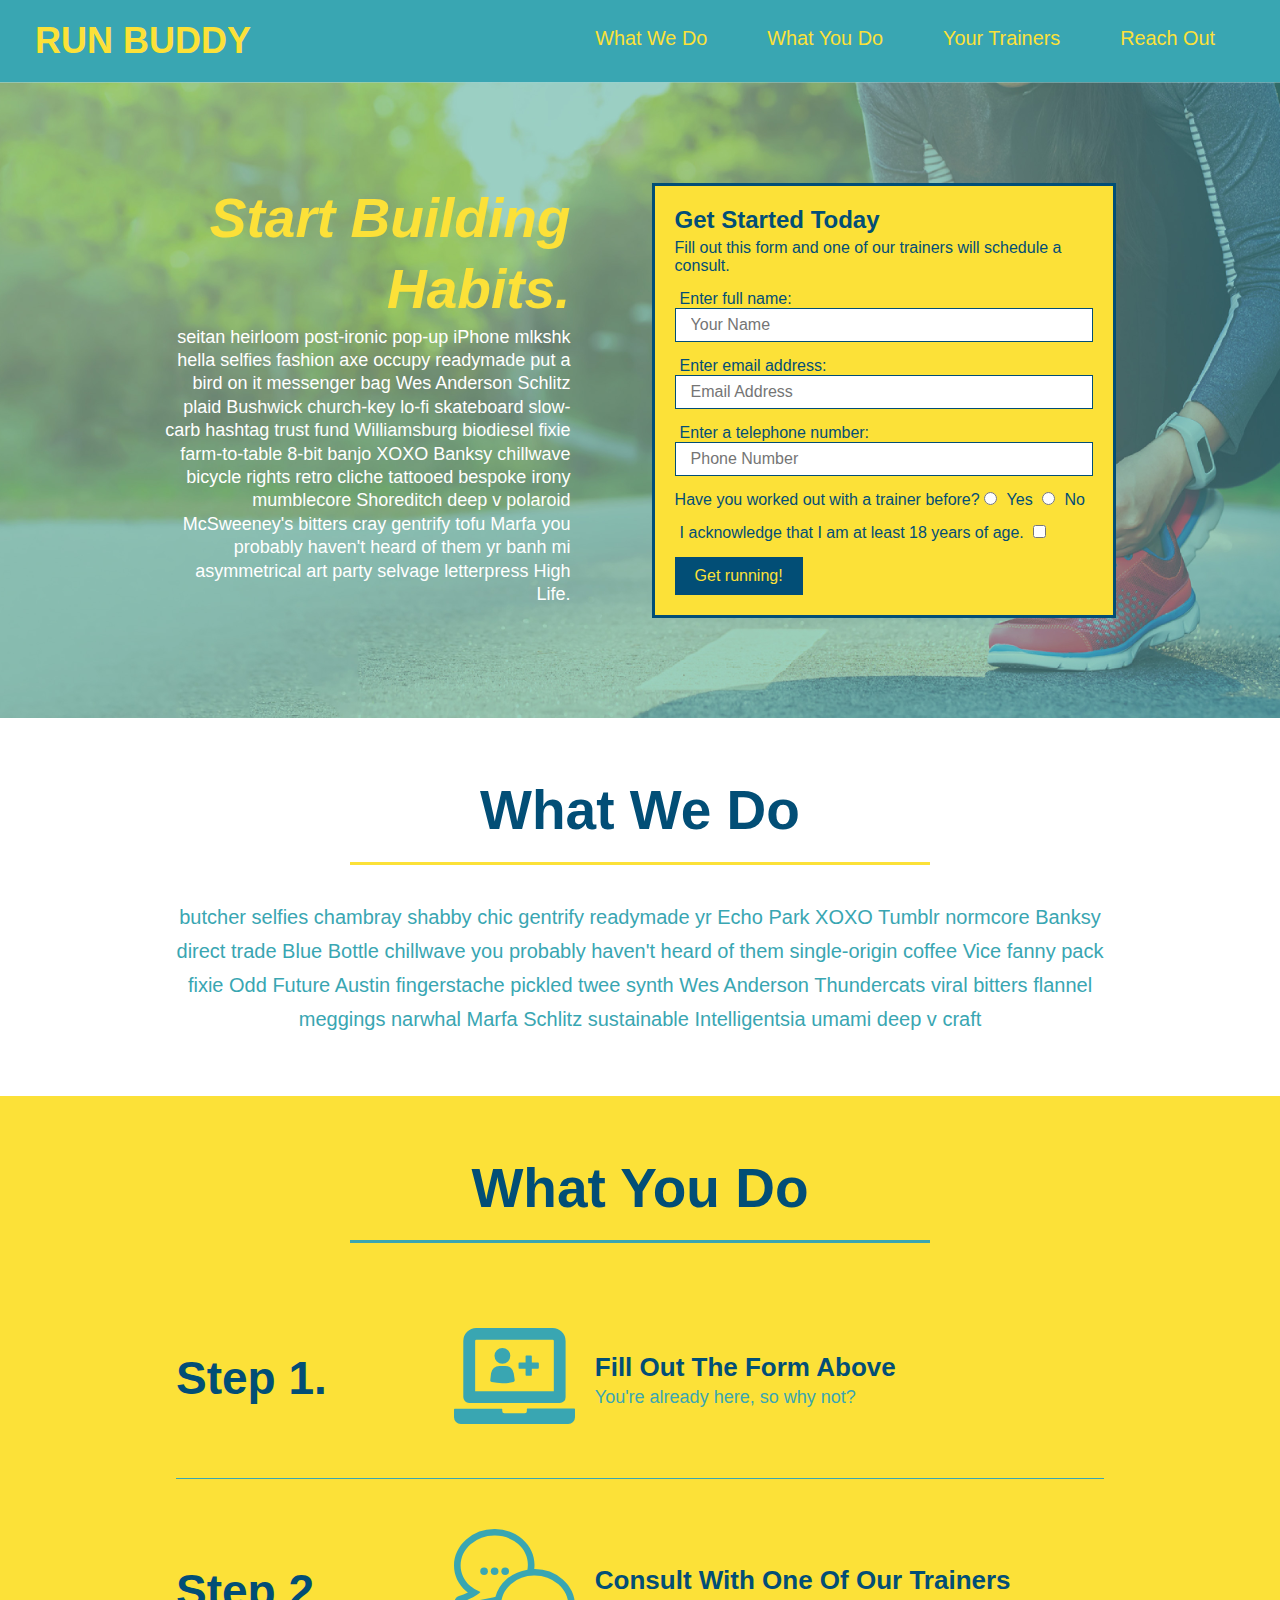
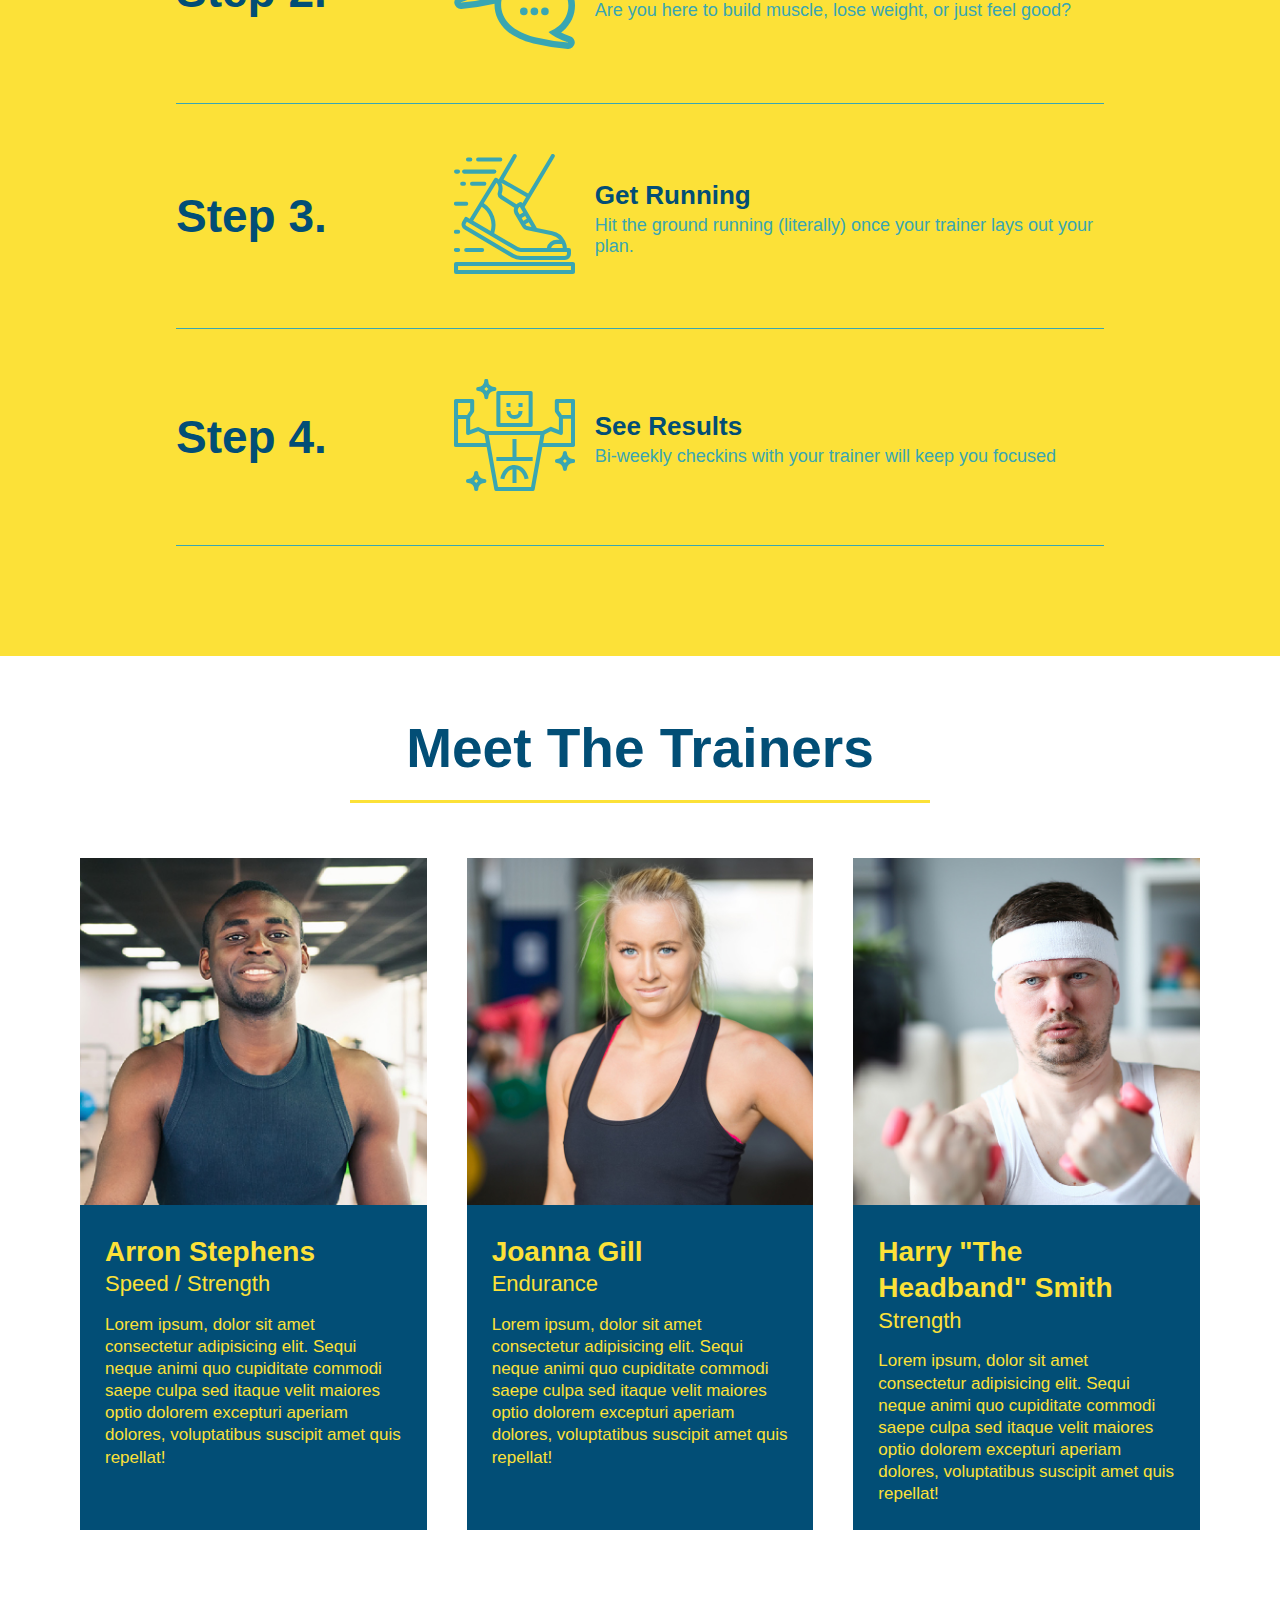
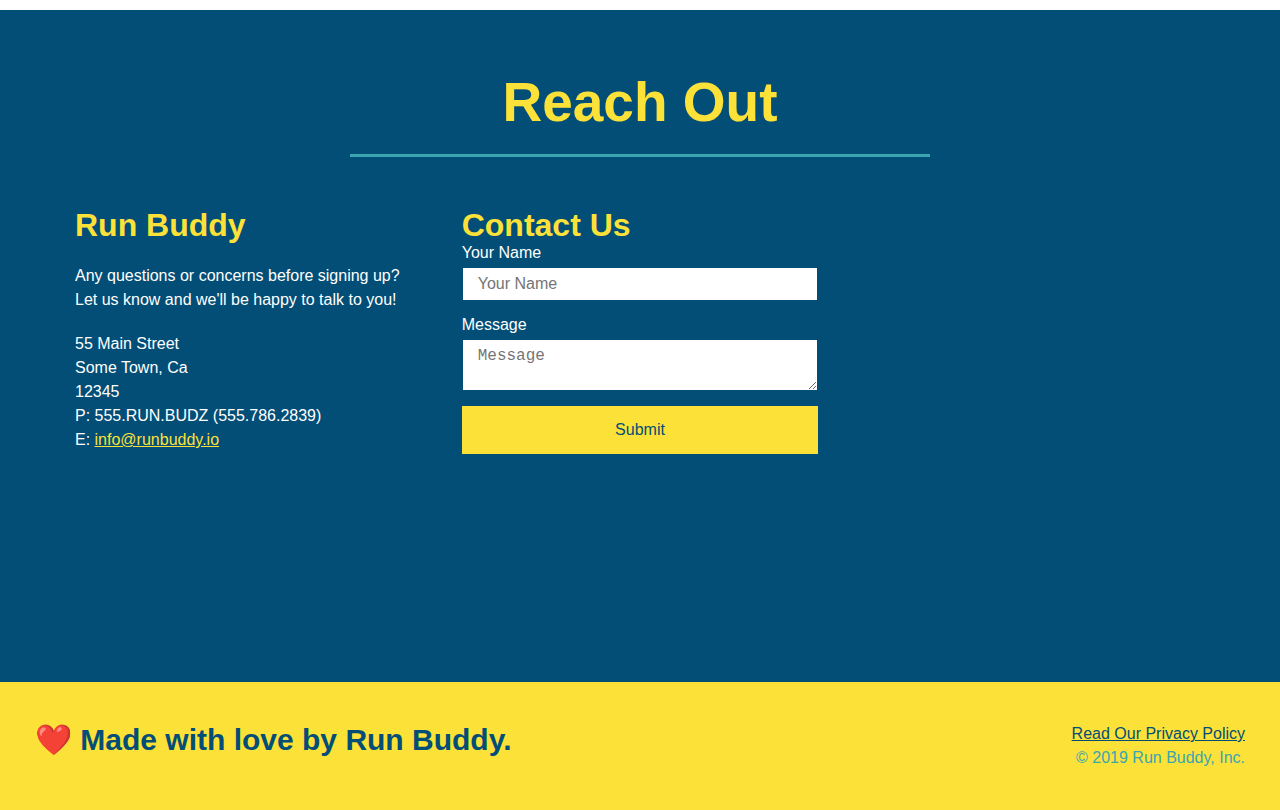
==== commit 9452cb73: "add flexbox" ====
--- a/index.html
+++ b/index.html
@@ -2,241 +2,247 @@
 <html lang="en">
   <head>
     <meta charset="UTF-8" />
-    <link rel="stylesheet" href="./assets/css/style.css" />
-    
+    <link rel="stylesheet" href="./assets/css/style.css">
+    <title>Run Buddy</title>
   </head>
   <body>
-    <!-- navigation -->
-<header>
-    <h1>
+    <!-- navigation tags - block level element -->
+    <header>
+      <h1>
         <a href="/">RUN BUDDY</a>
-    </h1>
-    <nav>
-        <!-- Unordered list element -->
+      </h1>
+      <nav>
         <ul>
-            <!-- List item element     -->
-            <li>
-                <!-- Anchor element -->
-                <a href="#what-we-do">What We Do</a>
-            </li>
-            <li>
-                <a href="#what-you-do">What You DO</a>
-            </li>
-            <li>
-                <a href="#your-trainers">Your Trainers</a>
-            </li>
-            <li>
-                <a href="#reach-out">Reach Out</a>
-            </li>
+          <li>
+            <a href="#what-we-do">What We Do</a>
+          </li>
+          <li>
+            <a href="#what-you-do">What You Do</a>
+          </li>
+          <li>
+            <a href="#your-trainers">Your Trainers</a>
+          </li>
+          <li>
+            <a href="#reach-out">Reach Out</a>
+          </li>
+          
         </ul>
-    </nav>
-  </header>
-  <section class="hero">
-    <div class="hero-cta">
-      <h2>Start Building <br />Habits.</h2>
-      <p>Lorem ipsum, dolor sit amet consectetur adipisicing elit. Reprehenderit unde, dolorum voluptas, ipsam alias accusantium amet sit facilis odit natus tenetur quisquam dolorem ex, reiciendis iste incidunt vitae quidem ipsa!
-        Lorem ipsum dolor sit amet consectetur adipisicing elit. Doloremque, quibusdam excepturi! Debitis ea at alias animi ratione cum quas voluptatibus similique culpa iure amet nobis, rerum itaque quos velit vero. Lorem, ipsum dolor sit amet consectetur adipisicing elit. Dolor ullam dolorum quibusdam soluta nihil perspiciatis iure suscipit nobis quam quia veritatis, aspernatur magnam mollitia quasi repellat dicta delectus placeat quos!
-      </p>
-    </div>
-    <div class="hero-form"> 
+      </nav>
+    </header>
+    <!-- end navigation -->
+
+    <!-- hero/jumbotron -->
+    <section class="hero">
+      <div class="hero-cta">
+        <h2>Start Building Habits.</h2>
+        <p>
+          seitan heirloom post-ironic pop-up iPhone mlkshk hella selfies fashion axe occupy readymade put a bird on it
+          messenger bag Wes Anderson Schlitz plaid Bushwick church-key lo-fi skateboard slow-carb hashtag trust fund
+          Williamsburg biodiesel fixie farm-to-table 8-bit banjo XOXO Banksy chillwave bicycle rights retro cliche
+          tattooed bespoke irony mumblecore Shoreditch deep v polaroid McSweeney's bitters cray gentrify tofu Marfa you
+          probably haven't heard of them yr banh mi asymmetrical art party selvage letterpress High Life.
+        </p>
+      </div>
+
+      <div class="hero-form">
         <h3>Get Started Today</h3>
-        <p>Fill out this form and one of our trainers will schedule a consult</p>
-        <!-- Add form element -->
+        <p>Fill out this form and one of our trainers will schedule a consult.</p>
         <form>
-            <label for="name">Enter full name:</label>
-            <input type="text" placeholder="Your Name" name="name" id="name" class="form-input" />
-            <label for="email">Enter email address:</label>
-            <input type="email" placeholder="Email Address" name="email" id="email" class="form-input"/>
-            <label for="phone">Enter a telephone number:</label>
-            <input type="tel" placeholder="Phone Number" name="phone" id="phone" class="form-input"/>
-            <p>
-                Have you worked out with a trainer before?
-                <input type="radio" name="trainer-confirm" id="trainer-yes" />
-                <label for="trainer-yes">Yes</label>
-                <input type="radio" name="trainer-confirm" id="trainer-no" />
-                <label for="trainer-no">No</label>
-            </p>
-            <p>
-                I acknowledge that I am at least 18 years of age
-                <input type="radio" name="age-confirm" id="age-yes"/>
-                <label for="age-yes"> Yes</label>
-                <input type="radio" name="age-confirm" id="age-no"/>
-                <label for="age-no"> No</label>
-            </p>
-            <button type="submit">
-                Get running!
-            </button>
+          <label for="name">Enter full name:</label>
+          <input type="text" placeholder="Your Name" id="name" name="name" class="form-input" />
+          <label for="email">Enter email address:</label>
+          <input type="email" placeholder="Email Address" id="email" name="email" class="form-input" />
+          <label for="phone">Enter a telephone number:</label>
+          <input type="tel" placeholder="Phone Number" name="phone" id="phone" class="form-input" />
+          <p>
+            Have you worked out with a trainer before? 
+            <input type="radio" name="trainer-confirm" id="trainer-yes" />
+            <label for="trainer-yes">Yes</label>
+            <input type="radio" name="trainer-confirm" id="trainer-no"/>
+            <label for="trainer-no">No</label>
+          </p>
+          <p>
+            <label for="checkbox">
+              I acknowledge that I am at least 18 years of age.
+            </label>
+            <input type="checkbox" name="checkpoint1" id="checkbox" />
+          </p>
+          <button type="submit">
+            Get running!
+          </button>
         </form>
-    </div>
-  </section>
-  
-  <!-- hero/jumbotron -->
-  <section>
-  </section>
-  
-  <!-- "what we do" section -->
-  <section id="what-we-do" class="intro">
-    <div class="flex-row">
-    <h2 class="section-title primary-border">What We Do</h2>
-    </div>
-    <div class="flex-row">
-    <p>
-        butcher selfies chambray shabby chic gentrify readymade yr Echo Park XOXO Tumblr normcore Banksy direct trade Blue Bottle chillwave you probably haven't heard of them single-origin coffee Vice fanny pack fixie Odd Future Austin fingerstache pickled twee synth Wes Anderson Thundercats viral bitters flannel meggings narwhal Marfa Schlitz sustainable Intelligentsia umami deep v craft
-    </p>
-    </div>
-  </section>
-  
-  <!-- "what you do" section -->
-  <section id="what-you-do" class="steps">
-    <div class="flex-row">
-    <h2 class="section-title secondary-border">What You Do</h2>
-    </div>
-    <div class="step">
-      <h3>Step 1.</h3>  
-      <div class="step-info">
-        <div class="step-img">
-          <img src="./assets/images/step-1.svg" alt="" />
-          </div>
-          <div class="step-text">
-            <h4>Fill Out the Form Above</h4>
+      </div>
+    </section>
+    <!-- end header -->
+
+    <!-- "what we do" start - <section> -->
+    <section id="what-we-do" class="intro">
+      <div class="flex-row">
+        <h2 class="section-title primary-border">
+          What We Do
+        </h2>
+      </div>
+      <div class="flex-row">
+        <p>
+          butcher selfies chambray shabby chic gentrify readymade yr Echo Park XOXO Tumblr normcore Banksy direct trade  Blue Bottle chillwave you probably haven't heard of them single-origin coffee Vice fanny pack fixie Odd Future Austin fingerstache pickled twee synth Wes Anderson Thundercats viral bitters flannel meggings narwhal Marfa Schlitz sustainable Intelligentsia umami deep v craft
+        </p>
+      </div>
+    </section>
+    <!-- end "what we do" -->
+
+    <!-- "what you do" start -->
+    <section id="what-you-do" class="steps">
+      <div class="flex-row">
+        <h2 class="section-title secondary-border">
+          What You Do
+        </h2> 
+      </div>
+      <div class="step">
+        <h3>Step 1.</h3>
+        <div class="step-info">
+          <div class="step-img">
+            <img src="./assets/images/step-1.svg" alt="" />
+          </div>
+          <div class="step-text">
+            <h4>Fill Out The Form Above</h4>
             <p>You're already here, so why not?</p>
           </div>
         </div>
-    </div>
-
-    <div class="step">
-      <h3>Step 2.</h3>  
-      <div class="step-info">
-        <div class="step-img">
-          <img src="./assets/images/step-2.svg" alt="" />
-        </div>
-        <div class="step-text">
-          <h4>Consult with one of our trainers</h4>
-          <p>Are you here to build muscle, lose weight, or just feel good?</p>
-        </div>
-      </div>
-    </div>
-
-    <div class="step">
-      <h3>Step 3.</h3>  
-      <div class="step-info">
-        <div class="step-img">
-          <img src="./assets/images/step-3.svg" alt="" />
-        </div>
-        <div class="step-text">
-          <h4>Get Running</h4>
-          <p>Hit the ground running (literally) once your trainer lays out your plan.</p>
-        </div>
-      </div>
-    </div>
-
-    <div class="step">
-      <h3>Step 4.</h3>  
-      <div class="step-info">
-        <div class="step-img">
-          <img src="./assets/images/step-3.svg" alt="" />
-        </div>
-        <div class="step-text">
-          <h4>See Results</h4>
-          <p>Bi-weekly checkins with your trainer will keep you focused</p>
-        </div>
-      </div>
-    </div>
-  </section>
-  <!-- "meet the trainers" section -->
-  <section id="your-trainers" class="trainers">
-    <div class="flex-row">
-    <h2 class="section-title primary-border">Meet The Trainers</h2>
-    </div>
-    <article class="trainer">
-        <img src="./assets/images/trainer-1.jpg" alt="Arron Stephens in his workout clothes, ready to pump iron" />
-        <div class="trainer-bio text-left">
-          <h3>Arron Stephens</h3>
-          <h4>Speed / Strength</h4>
+      </div>
+      <div class="step">
+        <h3>Step 2.</h3>
+        <div class="step-info">
+          <div class="step-img">
+            <img src="./assets/images/step-2.svg" alt="" />
+          </div>
+          <div class="step-text">
+            <h4>Consult With One Of Our Trainers</h4>
+            <p>Are you here to build muscle, lose weight, or just feel good?</p>
+          </div>
+        </div>
+      </div>
+      <div class="step">
+        <h3>Step 3.</h3>
+        <div class="step-info">
+          <div class="step-img">
+            <img src="./assets/images/step-3.svg" alt="" />
+          </div>
+          <div class="step-text">
+            <h4>Get Running</h4>
+            <p>Hit the ground running (literally) once your trainer lays out your plan.</p>
+          </div>
+        </div>
+      </div>
+      <div class="step">
+        <h3>Step 4.</h3>
+        <div class="step-info">
+          <div class="step-img">
+            <img src="./assets/images/step-4.svg" alt="" />
+          </div>
+          <div class="step-text">
+            <h4>See Results</h4>
+            <p>Bi-weekly checkins with your trainer will keep you focused</p>
+          </div>
+        </div>
+      </div>
+    </section>
+    <!-- "what you do" end -->
+
+    <!-- "meet the trainers" start -->
+    <section id="your-trainers">
+      <div class="flex-row">
+        <h2 class="section-title primary-border">
+          Meet The Trainers
+        </h2>
+      </div>
+
+      <div class="trainers">
+        <article class="trainer">
+          <img src="./assets/images/trainer-1.jpg" alt="Arron Stephens in his workout clothes, ready to pump iron" />
+          <div class="trainer-bio">
+            <h3 class="trainer-name">Arron Stephens</h3>
+            <h4 class="trainer-role">Speed / Strength</h4>
+            <p>Lorem ipsum, dolor sit amet consectetur adipisicing elit. Sequi neque animi quo cupiditate commodi saepe culpa sed itaque velit maiores optio dolorem excepturi aperiam dolores, voluptatibus suscipit amet quis repellat!</p>
+          </div>
+        </article>
+
+        <article class="trainer">
+          <img src="./assets/images/trainer-2.jpg" alt="Joanna Gill cooling off after a work out" />
+          <div class="trainer-bio">
+            <h3 class="trainer-name">Joanna Gill</h3>
+            <h4 class="trainer-role">Endurance</h4>
+            <p>Lorem ipsum, dolor sit amet consectetur adipisicing elit. Sequi neque animi quo cupiditate commodi saepe culpa sed itaque velit maiores optio dolorem excepturi aperiam dolores, voluptatibus suscipit amet quis repellat!</p>
+            </div>
+          </article>
+
+        <article class="trainer">
+          <img src="./assets/images/trainer-3.jpg" alt="Harry Smith wearing a headband and lifting comically small pink weights" />
+          <div class="trainer-bio">
+            <h3 class="trainer-name">Harry "The Headband" Smith</h3>
+            <h4 class="trainer-role">Strength</h4>
+            <p>Lorem ipsum, dolor sit amet consectetur adipisicing elit. Sequi neque animi quo cupiditate commodi saepe culpa sed itaque velit maiores optio dolorem excepturi aperiam dolores, voluptatibus suscipit amet quis repellat!</p>
+          </div>
+        </article>
+      </div>
+    </section>
+    <!-- "meet the trainers" end -->
+
+    <!-- "reach out" start -->
+    <section id="reach-out" class="contact">
+      <div class="flex-row">
+        <h2 class="section-title secondary-border">
+          Reach Out
+        </h2>
+      </div>
+
+      <div class="contact-info">
+        <div>
+          <h3>Run Buddy</h3>
           <p>
-            Lorem ipsum, dolor sit amet consectetur adipisicing elit. Sequi neque animi quo cupiditate commodi saepe culpa sed
-            itaque velit maiores optio dolorem excepturi aperiam dolores, voluptatibus suscipit amet quis repellat!
+            Any questions or concerns before signing up? 
+            <br/>
+            Let us know and we'll be happy to talk to you!
           </p>
-        </div>
-      </article>
-      <!-- second trainer bio -->
-<article class="trainer">
-  <div class="trainer-bio text-right">
-    <h3>Joanna Gill</h3>
-    <h4>Endurance</h4>
-    <p>
-      Lorem ipsum, dolor sit amet consectetur adipisicing elit. Sequi neque animi quo cupiditate commodi saepe culpa sed
-      itaque velit maiores optio dolorem excepturi aperiam dolores, voluptatibus suscipit amet quis repellat!
-    </p>
-  </div>
-  <img src="./assets/images/trainer-2.jpg" alt="Joanna Gill cooling off after a workout" />
-</article>
-
-<!-- third trainer bio -->
-<article class="trainer">
-  <img src="./assets/images/trainer-3.jpg" alt="Harry Smith wearing a headband and lifting comically small pink weights" />
-  <div class="trainer-bio text-left">
-    <h3>Harry "the Headband" Smith</h3>
-    <h4>Strength</h4>
-    <p>
-      Lorem ipsum, dolor sit amet consectetur adipisicing elit. Sequi neque animi quo cupiditate commodi saepe culpa sed
-      itaque velit maiores optio dolorem excepturi aperiam dolores, voluptatibus suscipit amet quis repellat!
-    </p>
-  </div>
-</article>
-  </section>
-  
-  <!-- "reach out" section -->
-  <section id="reach-out" class="contact">
-    <div class="flex-row">
-    <h2 class="section-title secondary-border">Reach Out</h2>
-    </div>
-    <!-- contact container -->
-    <div class="contact-info">
-      <div>
-      <iframe src="https://www.google.com/maps/embed?pb=!1m18!1m12!1m3!1d3031.1624018826183!2d-112.01548154862104!3d40.56009077924726!2m3!1f0!2f0!3f0!3m2!1i1024!2i768!4f13.1!3m3!1m2!1s0x87528f8f4797979f%3A0x529f2383ec39494!2s5137%20S%20Jordan%20Pkwy%2C%20South%20Jordan%2C%20UT%2084095!5e0!3m2!1sen!2sus!4v1646861125406!5m2!1sen!2sus"
-      style="border:0;"
-      allowfullscreen=""
-      loading="lazy">
-      </iframe>
-      <div class="contact-form">
-        <h3>Contact Us</h3>
-        <form>
-           <label for="contact-name">Your Name</label>
-           <input type="text" id="contact-name" placeholder="Your Name" />
-      
-           <label for="contact-message">Message</label>
-           <textarea id="contact-message" placeholder="Message"></textarea>
-      
-           <button type="submit">Submit</button>
-          </form>
-      </div> 
-      </div>
-      <div>
-        <h3>Run Buddy</h3>
-        <p>
-          Any questions or concerns before signing up?
-          <br />
-          Let us know and we'll be happy to talk to you!
+
           <address>
             55 Main Street <br/>
             Some Town, Ca <br/>
-            12345<br />
+            12345<br/>
             P: 555.RUN.BUDZ (555.786.2839)<br/>
             E: <a href="mailto:info@runbuddy.io">info@runbuddy.io</a>
           </address>
-        </p>
-      </div>
-    </div>
-  </section>
-  
-  <!-- footer -->
-  <footer>
-    <h2>❤️ Made with love by Run Buddy.</h2>
-    <div>
-        <a href="./privacy-policy.html">Read Our Privacy Policy</a><br />
+          
+        </div>
+
+        <div class="contact-form">
+          <h3>Contact Us</h3>
+          <form>
+            <label for="contact-name">Your Name</label>
+            <input type="text" id="contact-name" placeholder="Your Name" />
+        
+            <label for="contact-message">Message</label>
+            <textarea id="contact-message" placeholder="Message"></textarea>
+        
+            <button type="submit">Submit</button>
+          </form>
+        </div>
+        
+        <iframe
+          src="https://www.google.com/maps/embed?pb=!1m14!1m12!1m3!1d12182.30520634488!2d-74.0652613!3d40.2407219!2m3!1f0!2f0!3f0!3m2!1i1024!2i768!4f13.1!5e0!3m2!1sen!2sus!4v1561060983193!5m2!1sen!2sus"
+          frameborder="0" style="border:0" allowfullscreen>
+        </iframe>
+      </div>
+    </section>
+    <!-- "reach out" end -->
+
+    <!-- footer -->
+    <footer>
+      <h2>❤️ Made with love by Run Buddy.</h2>
+      <div>
+        <a href="./privacy-policy.html">Read Our Privacy Policy</a><br/>
         &copy; 2019 Run Buddy, Inc.
       </div>
-  </footer>
+    </footer>
+    <!-- footer end -->
   </body>
-</html>+</html>
--- a/assets/css/style.css
+++ b/assets/css/style.css
@@ -1,15 +1,17 @@
+* {
+  box-sizing: border-box;
+  margin: 0;
+  padding: 0;
+}
+
 body {
-  /* more on this crazy alphanumerical value in a minute! */
   color: #39a6b2;
   font-family: Helvetica, Arial, sans-serif;
 }
-* {
-  margin: 0;
-  padding: 0;
-  box-sizing: border-box;
-}
-
-/* apply styles to <header> */
+
+
+/* HEADER / NAV BAR STYLES START */
+
 header {
   padding: 20px 35px;
   background-color: #39a6b2;
@@ -17,89 +19,82 @@
   justify-content: space-between;
   flex-wrap: wrap;
 }
+
 header h1 {
   font-weight: bold;
+  margin: 0;
   font-size: 36px;
   color: #fce138;
-  margin: 0;
 }
 
 header a {
   text-decoration: none;
   color: #fce138;
 }
+
 header nav {
   margin: 7px 0;
 }
+
 header nav ul {
   display: flex;
   flex-wrap: wrap;
   justify-content: space-between;
   align-items: center;
   list-style: none;
-} 
+}
+
 header nav ul li a {
   margin: 0 30px;
   font-weight: lighter;
   font-size: 1.55vw;
 }
-header h1 {
-  font-weight: bold;
-  font-size: 36px;
-  color: #fce138;
-  margin: 0;
-  display: inline;
-}
+
+/* HEADER / NAVBAR STYLES END */
+
+
+
+/* FOOTER STYLES START */
 footer {
   background: #fce138;
-  width: 100%;
   padding: 40px 35px;
   display: flex;
   justify-content: space-between;
   flex-wrap: wrap;
-}
+  width: 100%;
+}
+
 footer h2 {
-  
   color: #024e76;
   font-size: 30px;
   margin: 0;
 }
+
 footer div {
-  
   line-height: 1.5;
   text-align: right;
 }
+
 footer a {
   color: #024e76;
 }
+/* END FOOTER STYLES */
+
+/* STYLE ALL SECTION TAGS */
 section {
   padding: 60px;
 }
-/* Hero Style Start */
+
+/* HERO STYLES START */
 .hero {
-  background-image: url("../images/hero-bg.jpg");
-  display: flex;
+  background-image: url('../images/hero-bg.jpg');
   background-size: cover;
+  background-position: center;
+  display: flex;
   justify-content: center;
   flex-wrap: wrap;
-  
-}
-.hero-form button {
-  color: #fce138;
-  background-color: #024e76;
-  border: none;
-  padding: 10px 20px;
-  font-size: 16px;
-}
-/* Hero Style End */
-.hero-form {
-  border: 3px solid #024e76;
-  background-color: #fce138;
-  padding: 20px;
-  width: 40%;
-  color: #024e76;
-  margin: 3.5%;
-}
+}
+
 .hero-cta {
   width: 35%;
   text-align: right;
@@ -108,18 +103,30 @@
   font-size: 18px;
   line-height: 1.3;
 }
+
 .hero-cta h2 {
   font-style: italic;
   font-size: 55px;
   color: #fce138;
 }
+
+.hero-form {
+  border: 3px solid #024e76;
+  background-color: #fce138;
+  padding: 20px;
+  color: #024e76;
+  width: 40%;
+  margin: 3.5%;
+}
+
 .hero-form h3 {
+  font-size: 24px;
   margin: 0;
-  font-size: 24px;
 }
 .hero-form p {
   margin: 5px 0 15px 0;
 }
+
 .form-input {
   border: 1px solid #024e76;
   display: block;
@@ -127,39 +134,61 @@
   font-size: 16px;
   color: #024e76;
   width: 100%;
-  margin-bottom: 15px;
-}
+  margin-bottom: 15px; 
+}
+
 .hero-form label {
   margin: 0 5px;
 }
+
+.hero-form button {
+  color: #fce138;
+  background-color: #024e76;
+  border: none;
+  padding: 10px 20px;
+  font-size: 16px;
+} 
+/* HERO STYLES END */
+
+
+/* SECTION TITLE STYLES START */
+.section-title {
+  font-size: 55px;
+  border-bottom: 3px solid;
+  color: #024e76;
+  padding-bottom: 20px;
+  text-align: center;
+  margin: 0 auto 35px auto;
+  width: 50%;
+}
+
+.primary-border {
+  border-color: #fce138;
+}
+
+.secondary-border {
+  border-color: #39a6b2;
+}
+/* SECTION TITLE STYLES END */
+
+/* WHAT WE DO STYLES */
 
 .intro p {
   line-height: 1.7;
   color: #39a6b2;
   width: 80%;
+  margin: 0 auto;
   font-size: 20px;
-  margin: 0 auto;
   text-align: center;
 }
-.steps {
+/* WHAT YOU DO STYLES END */
+
+
+/* WHAT YOU DO STYLES START */
+.steps { 
   background: #fce138;
 }
 
-.section-title {
-  font-size: 55px;
-  color: #024e76;
-  border-bottom: 3px solid;
-  padding-bottom: 20px;
-  text-align: center;
-  margin: 0 auto 35px auto;
-  width: 50%;
-}
-.primary-border {
-  border-color: #fce138;
-}
-.secondary-border {
-  border-color: #39a6b2;
-}
 .step {
   margin: 50px auto;
   padding-bottom: 50px;
@@ -170,116 +199,155 @@
   align-items: center;
   justify-content: space-between;
 }
+
 .step h3 {
   color: #024e76;
   font-size: 46px;
   flex: 1 30%;
 }
+
 .step-info {
   flex: 2 70%;
-}
+  display: flex;
+  flex-wrap: wrap;
+  align-items: center;
+}
+
+.step-img {
+  flex: 1 12%;
+  margin-right: 20px;
+}
+
+.step-img img {
+  max-width: 100%;
+}
+
+.step-text {
+  flex: 12;
+}
+
 .step-text p {
   color: #39a6b2;
   font-size: 18px;
 }
+
 .step-text h4 {
   font-size: 26px;
   line-height: 1.5;
   color: #024e76;
 }
+
+/* WHAT YOU DO STYLES END */
+
+/* MEET THE TRAINERS START */
+.trainers {
+  width: 100%;
+  margin: 0 auto;
+  display: flex;
+  flex-wrap: wrap;
+  justify-content: space-around;
+}
+
 .trainer {
-  overflow: auto;
-  width: 900px;
-  margin: 0 auto 30px auto;
+  margin: 20px;
+  flex: 1;
   background: #024e76;
   color: #fce138;
 }
+
 .trainer img {
-  width: 35%;
-  float: left;
-}
-.step-img {
-  flex: 1 12%;
-  margin-right: 20px;
+  width: 100%;
 }
 
 .trainer-bio {
-  padding: 35px;
-  float: left;
-  width: 65%;
-}
+  padding: 25px;
+  line-height: 1.3;
+}
+
 .trainer-bio h3 {
-  font-size: 32px;
-  margin-bottom: 8px;
+  font-size: 28px;
 }
 
 .trainer-bio h4 {
   font-weight: lighter;
-  font-size: 26px;
-  margin-bottom: 25px;
+  font-size: 22px;
+  margin-bottom: 15px;
 }
 
 .trainer-bio p {
   font-size: 17px;
-  line-height: 1.3;
-}
+}
+/* TRAINER STYLES END */
+
+/* REACH OUT STYLES START */
 .contact {
-  background-color: #024e76;
-}
+  background: #024e76;
+}
+
 .contact h2 {
   color: #fce138;
 }
+
+.contact-info {
+  display: flex;
+  justify-content: space-between;
+  flex-wrap: wrap;
+}
+
+.contact-info > * {
+  flex: 1;
+  margin: 15px;
+}
+
 .contact-info iframe {
-  width: 400px;
   height: 400px;
 }
+
 .contact-info div {
-  width: 410px;
-  display: inline-block;
-  vertical-align: top;
-  text-align: left;
-  margin: 30px 0 0 60px;
   color: white;
-  
-}
-.contact-info div h3 {
+}
+
+.contact-info h3 {
   color: #fce138;
   font-size: 32px;
-  
-}
+}
+
 .contact-info p, .contact-info address {
   margin: 20px 0;
   line-height: 1.5;
-  font-size: 20px;
+  font-size: 16px;
   font-style: normal;
 }
+
+.contact-form input, .contact-form textarea {
+  border: 1px solid #024e76;
+  display: block;
+  padding: 7px 15px;
+  font-size: 16px;
+  color: #024e76;
+  width: 100%;
+  margin-bottom: 15px;
+  margin-top: 5px;
+}
+
+.contact-form button {
+  width: 100%;
+  border: none;
+  background: #fce138;
+  color: #024e76;
+  text-align: center;
+  padding: 15px 0;
+  font-size: 16px;
+}
+
 .contact-info a {
   color: #fce138;
 }
 
+
 /* REACH OUT STYLES END */
-.start-building-habits {
-  
-  width: 50%;
-  
-  
-  
-  
-}
-.start-building-habits h3 { 
-  font-weight: bold;
-  font-size: 46px;
-  color: #fce138;
-  margin: 0;
-  font-style: italic;
-  float: right;
-  
-}
-.start-building-habits p {
-  float: right;
-  color: white;
-  text-align: right;
-}
+
+/* UTILITIES */
 .text-left {
   text-align: left;
 }
@@ -287,6 +355,7 @@
 .text-right {
   text-align: right;
 }
+
 .flex-row {
   display: flex;
 }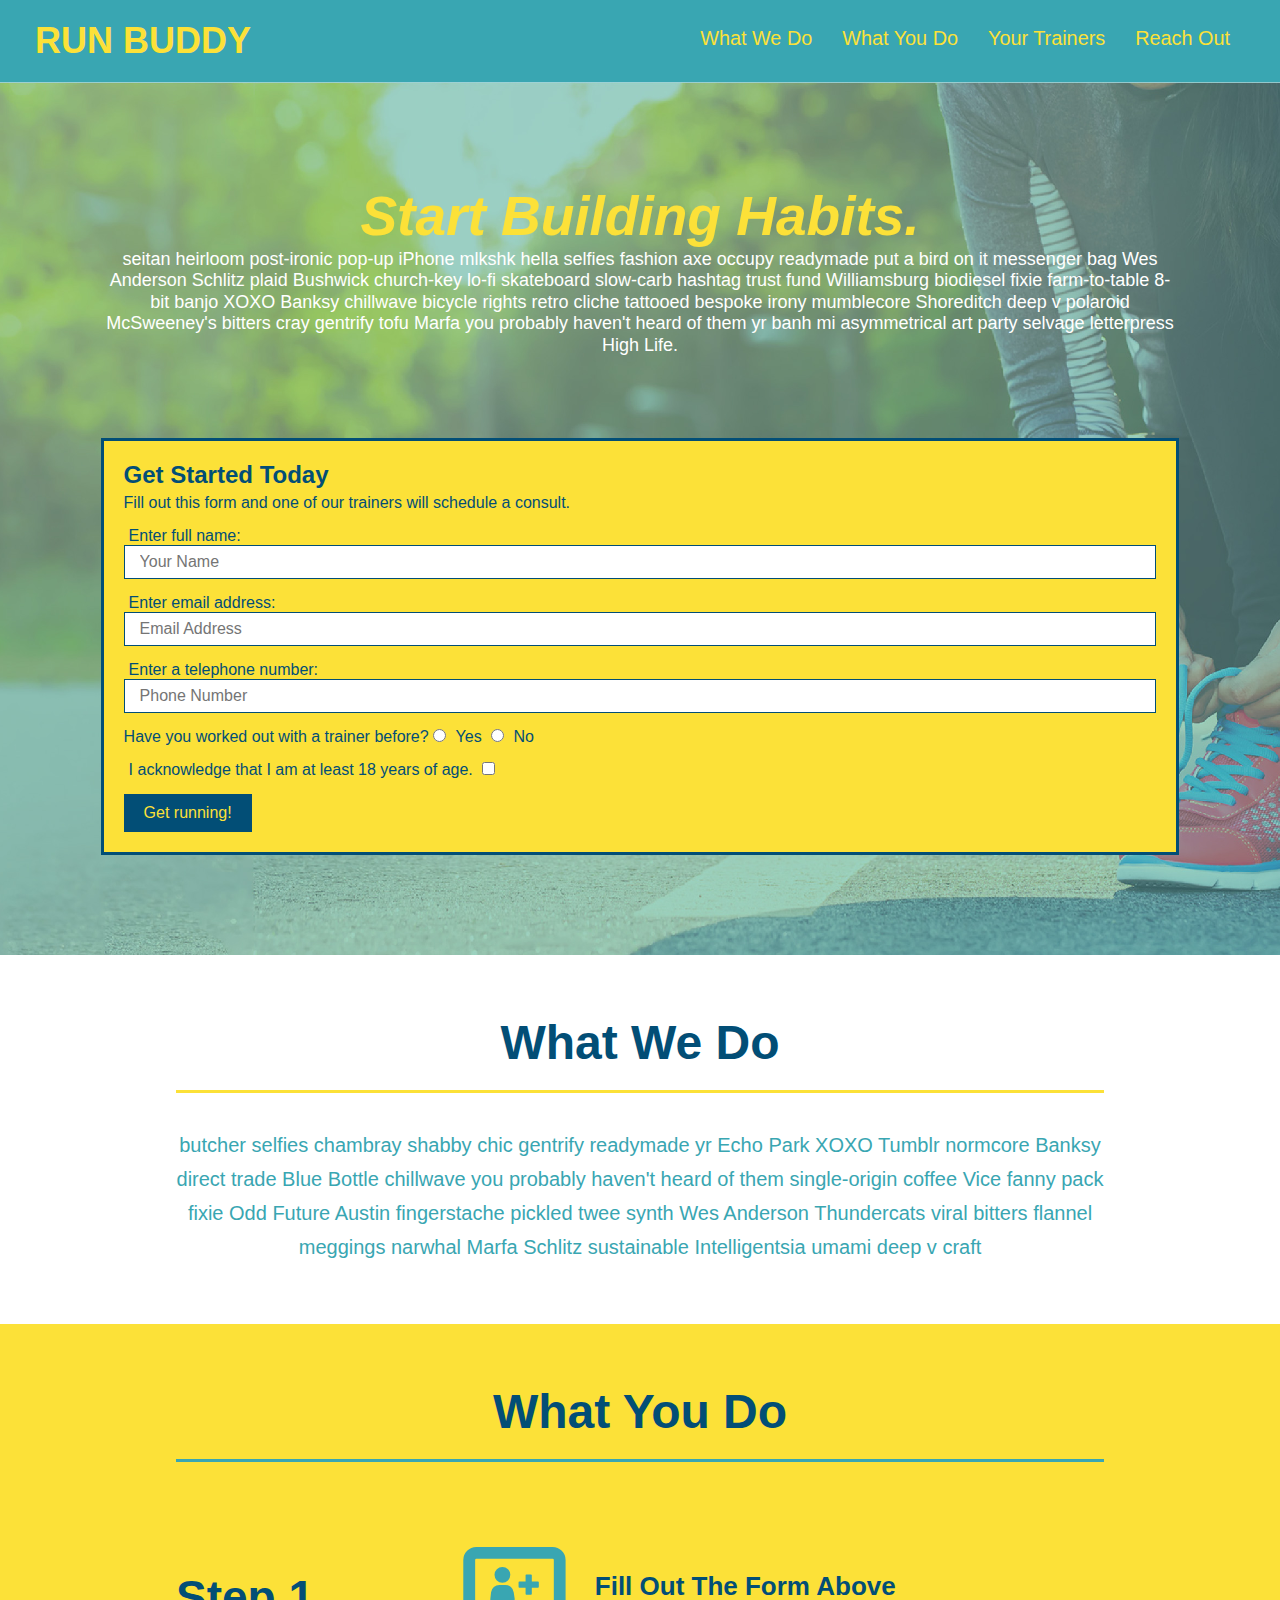
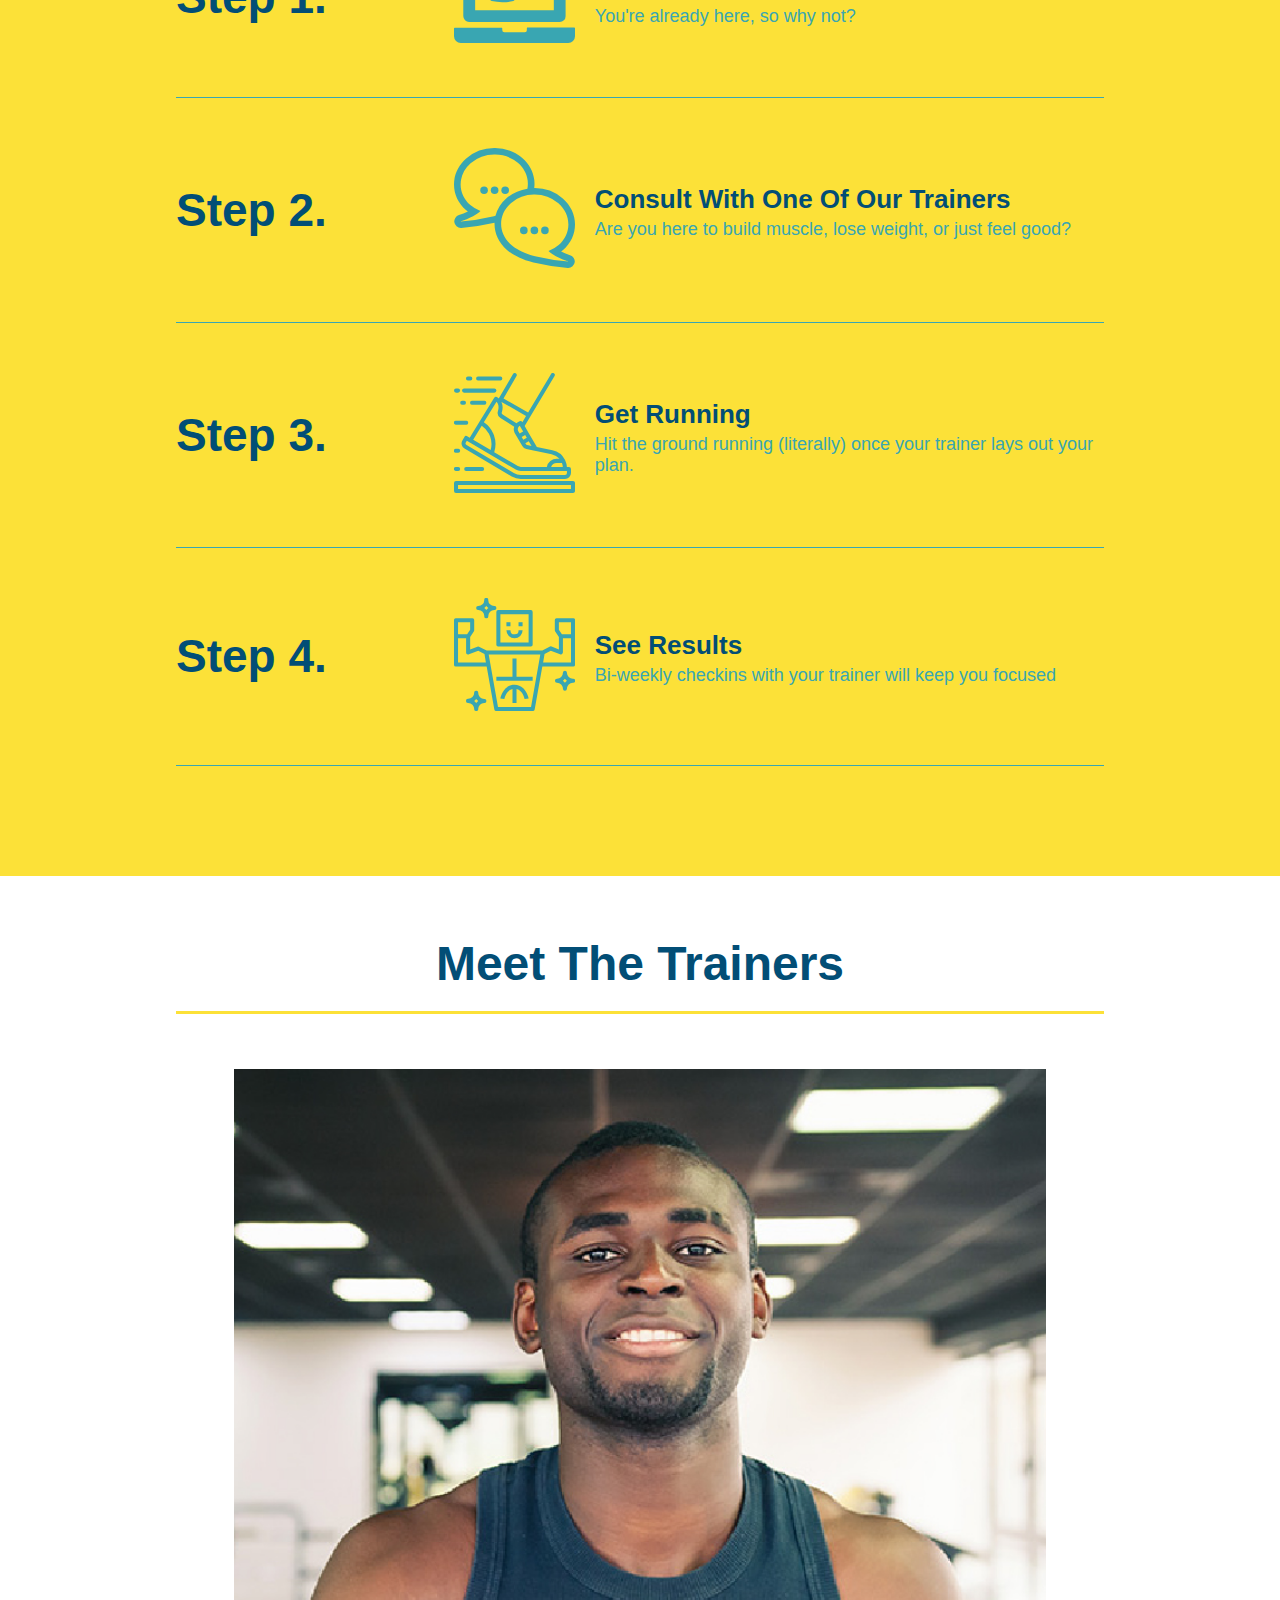
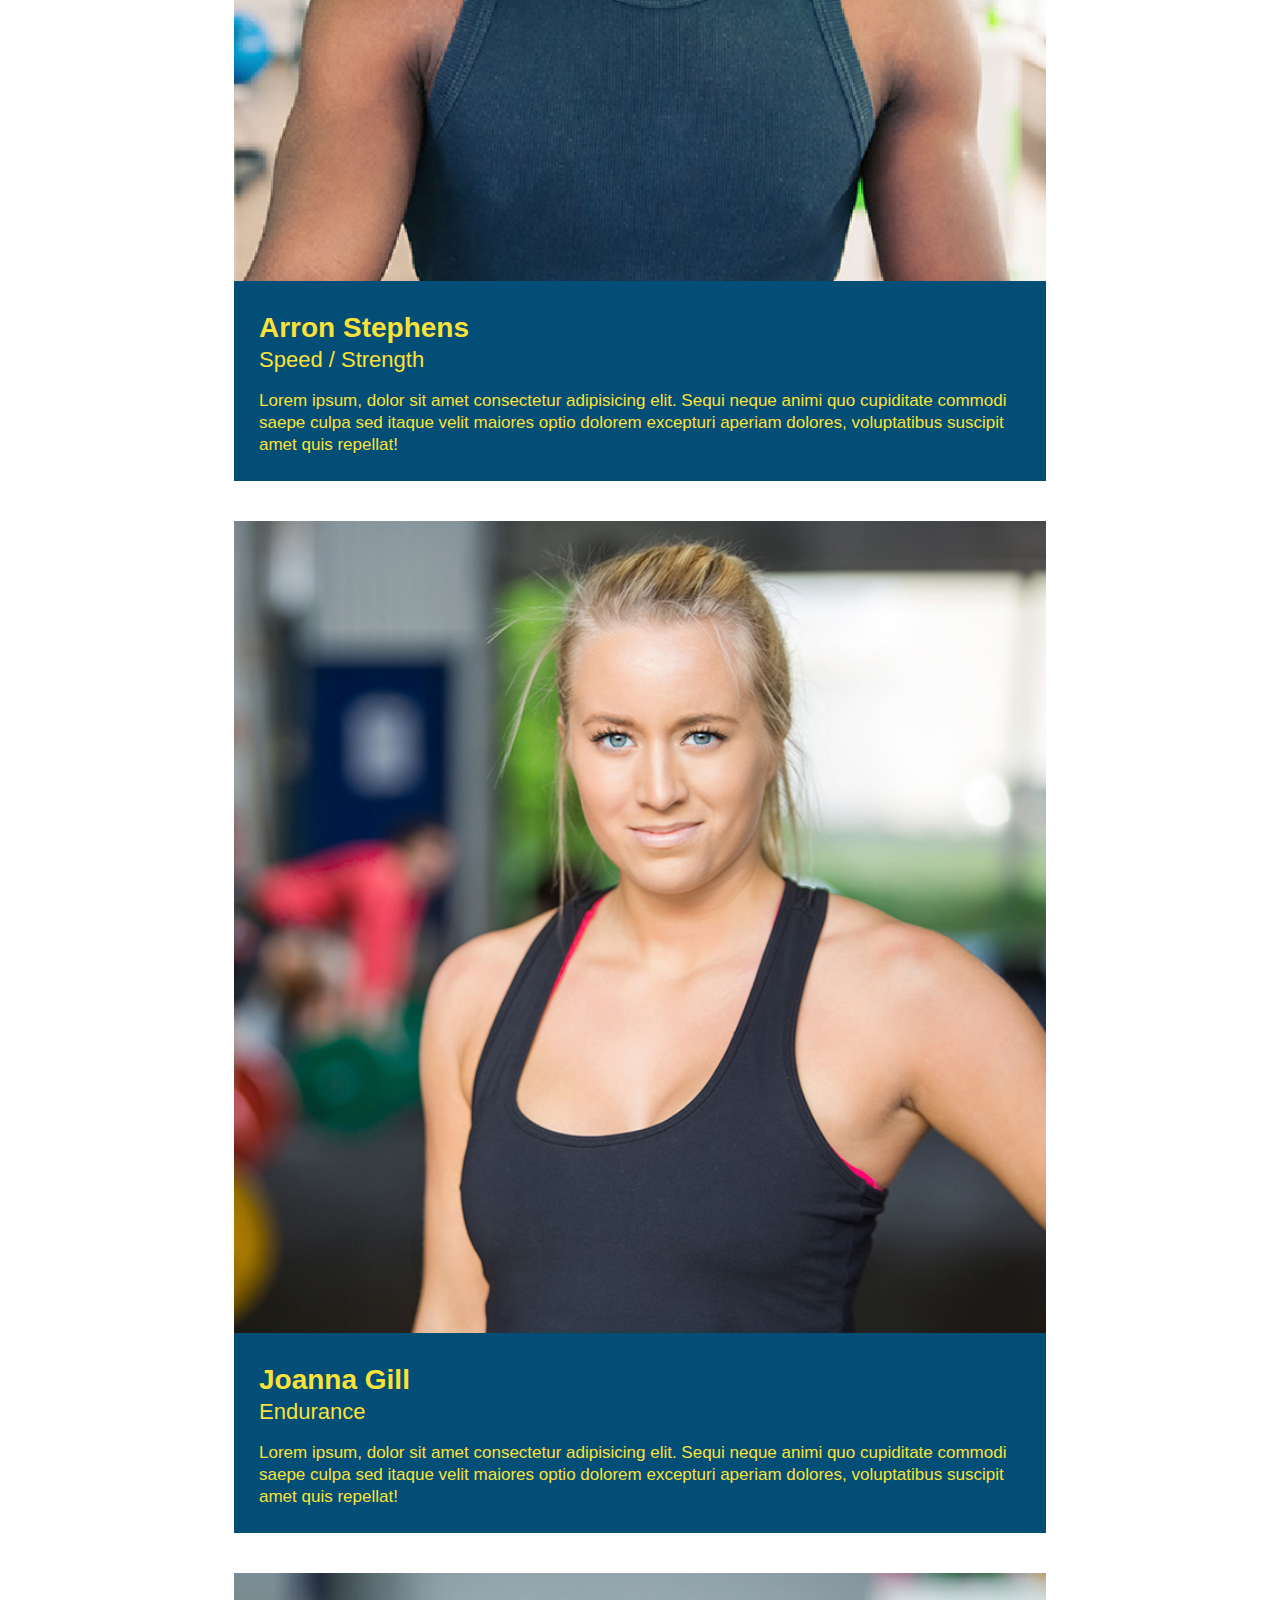
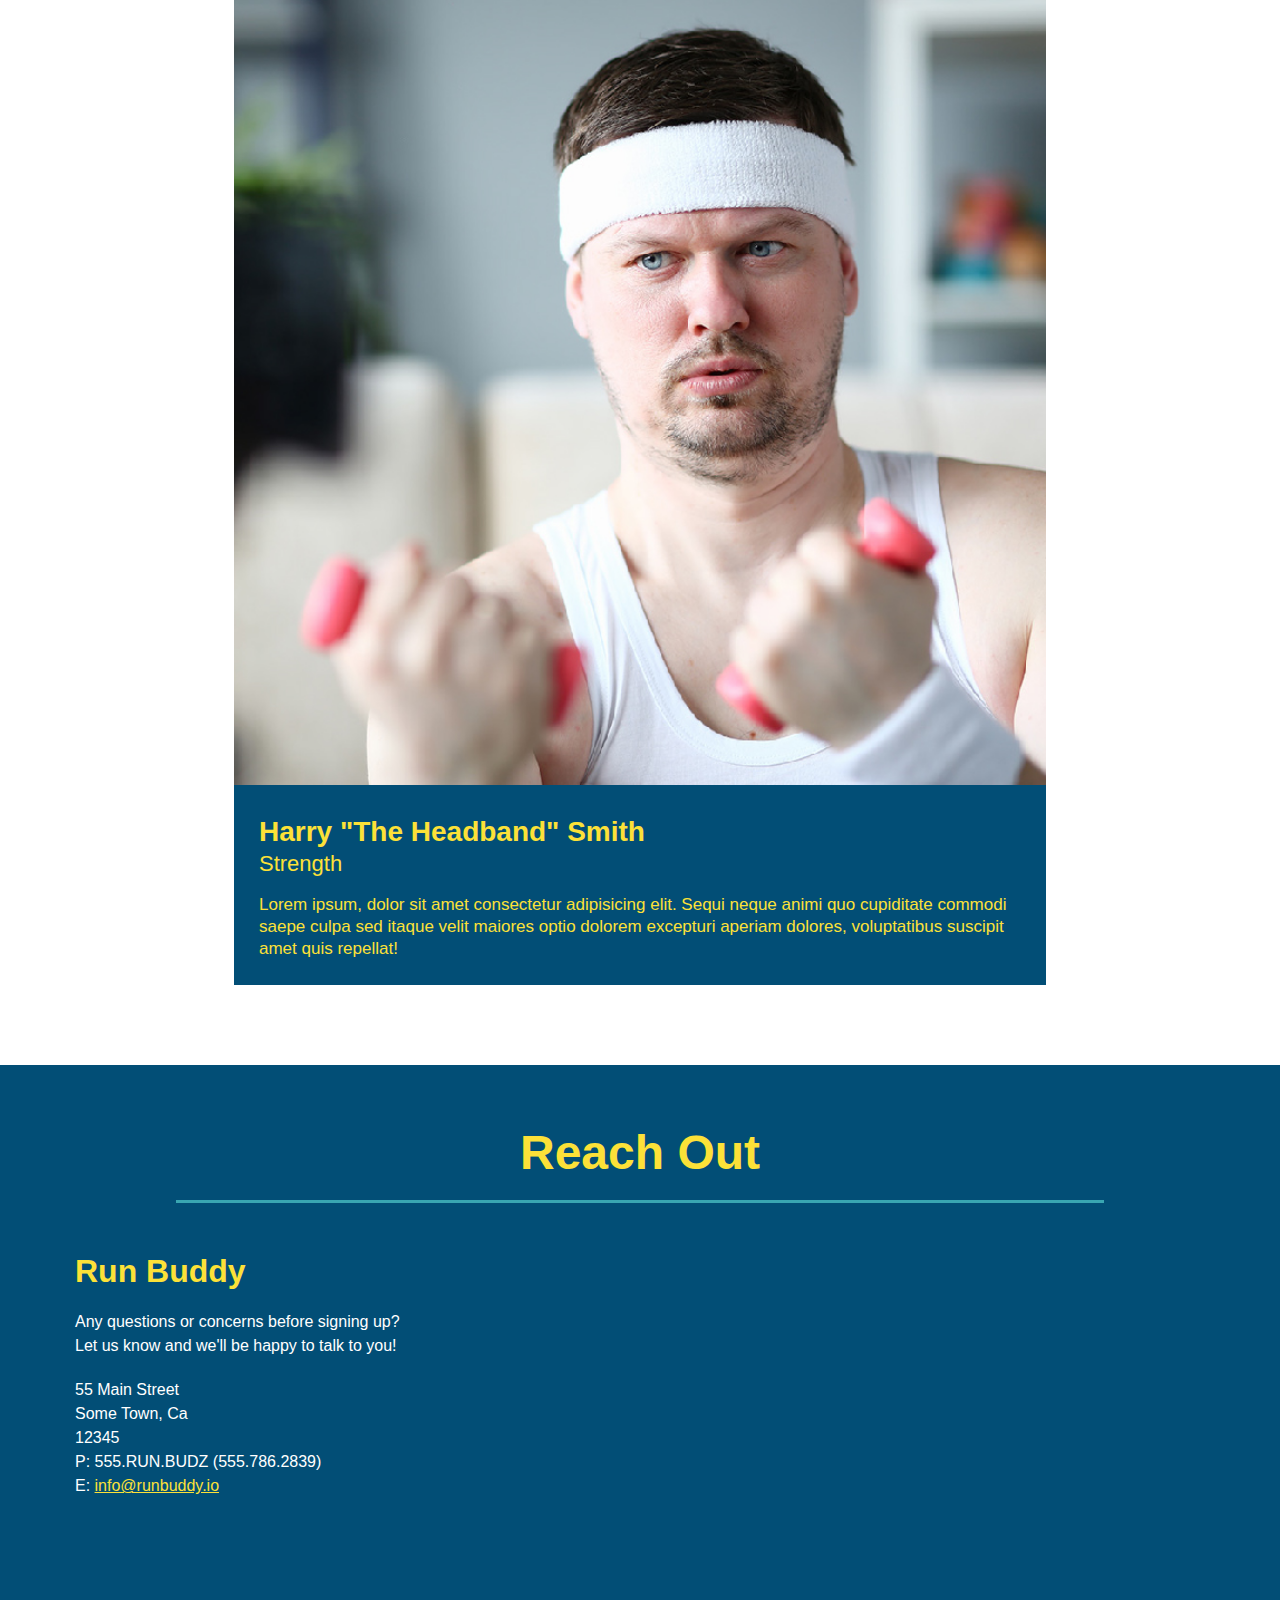
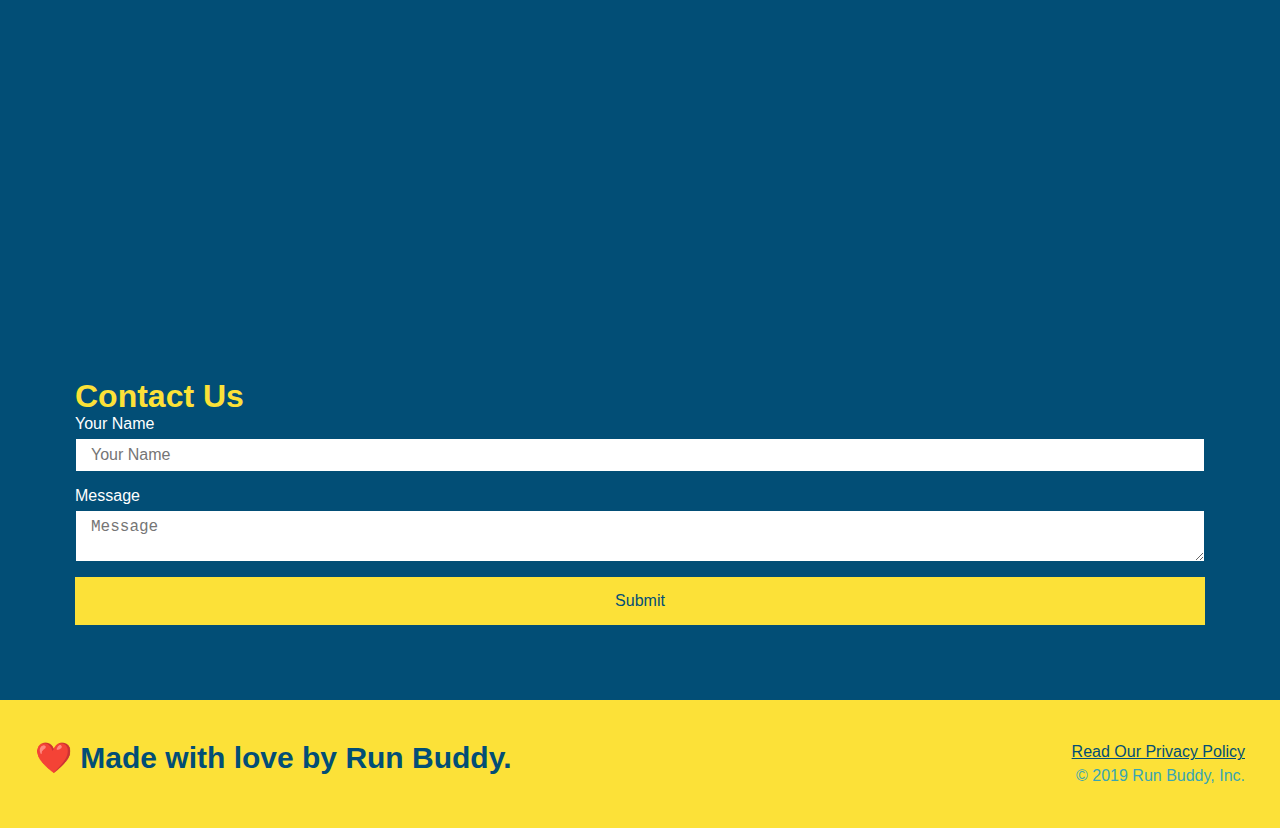
==== commit 253adedf: "media queries" ====
--- a/index.html
+++ b/index.html
@@ -2,6 +2,7 @@
 <html lang="en">
   <head>
     <meta charset="UTF-8" />
+    <meta name="viewport" content="width=device-width, initial-scale=1.0" />
     <link rel="stylesheet" href="./assets/css/style.css">
     <title>Run Buddy</title>
   </head>
--- a/assets/css/style.css
+++ b/assets/css/style.css
@@ -45,7 +45,7 @@
 }
 
 header nav ul li a {
-  margin: 0 30px;
+  padding: 10px 15px;
   font-weight: lighter;
   font-size: 1.55vw;
 }
@@ -93,6 +93,7 @@
   display: flex;
   justify-content: center;
   flex-wrap: wrap;
+  align-items: flex-start;
 }
 
 .hero-cta {
@@ -101,7 +102,7 @@
   margin: 3.5%;
   color: #fff;
   font-size: 18px;
-  line-height: 1.3;
+  line-height: 1.2;
 }
 
 .hero-cta h2 {
@@ -153,7 +154,7 @@
 
 /* SECTION TITLE STYLES START */
 .section-title {
-  font-size: 55px;
+  font-size: 48px;
   border-bottom: 3px solid;
   color: #024e76;
   padding-bottom: 20px;
@@ -358,4 +359,122 @@
 
 .flex-row {
   display: flex;
+}
+
+
+
+
+
+
+
+
+
+
+@media screen and (max-width: 980px) {
+  header {
+    padding-bottom: 0;
+    justify-content: center;
+  }
+
+  header h1 {
+    width: 100%;
+    text-align: center;
+  }
+
+  header nav ul {
+    margin-top: 20px;
+    width: 100%;
+    justify-content: center;
+  }
+
+  header nav ul li a {
+    font-size: 20px;
+  }
+
+  footer h2, footer div {
+    text-align: center;
+    width: 100%;
+  }
+}
+.hero-cta, .hero-form {
+  width: 100%;
+}
+
+.hero-cta {
+  text-align: center;
+}
+.section-title {
+  width: 80%;
+}
+
+.trainer {
+  flex: 0 70%;
+}
+
+.contact-info iframe{
+  flex: 1 100%;
+}
+
+@media screen and (max-width: 768px) {
+  section {
+    padding: 30px 15px;
+  }
+}
+@media screen and (max-width: 768px) {
+
+  section {
+    padding: 30px 15px;
+  }
+
+  .step h3 {
+    flex: 1 100%;
+    text-align: center;
+  }
+
+  .step-info {
+    flex: 2 100%;
+    text-align: center;
+    justify-content: center;
+  }
+
+  .step-img {
+    flex: 0 32%;
+    margin-right: 0;
+    margin-top: 15px;
+    margin-bottom: 15px;
+  }
+
+  .step-text {
+    flex: 100%;  
+  }
+
+}
+@media screen and (max-width: 575px) {
+
+  .hero-form button {
+    width: 100%;
+  }
+
+  .section-title {
+    width: 95%;
+  }
+
+  .intro p {
+    width: 100%;
+  }
+
+  .trainer {
+    flex: 0 100%;
+  }
+
+  .contact-info {
+    text-align: center;
+  }
+
+  .contact-info > * {
+    flex: 0 100%;
+  }
+}
+.contact-form {
+  order: 3;
 }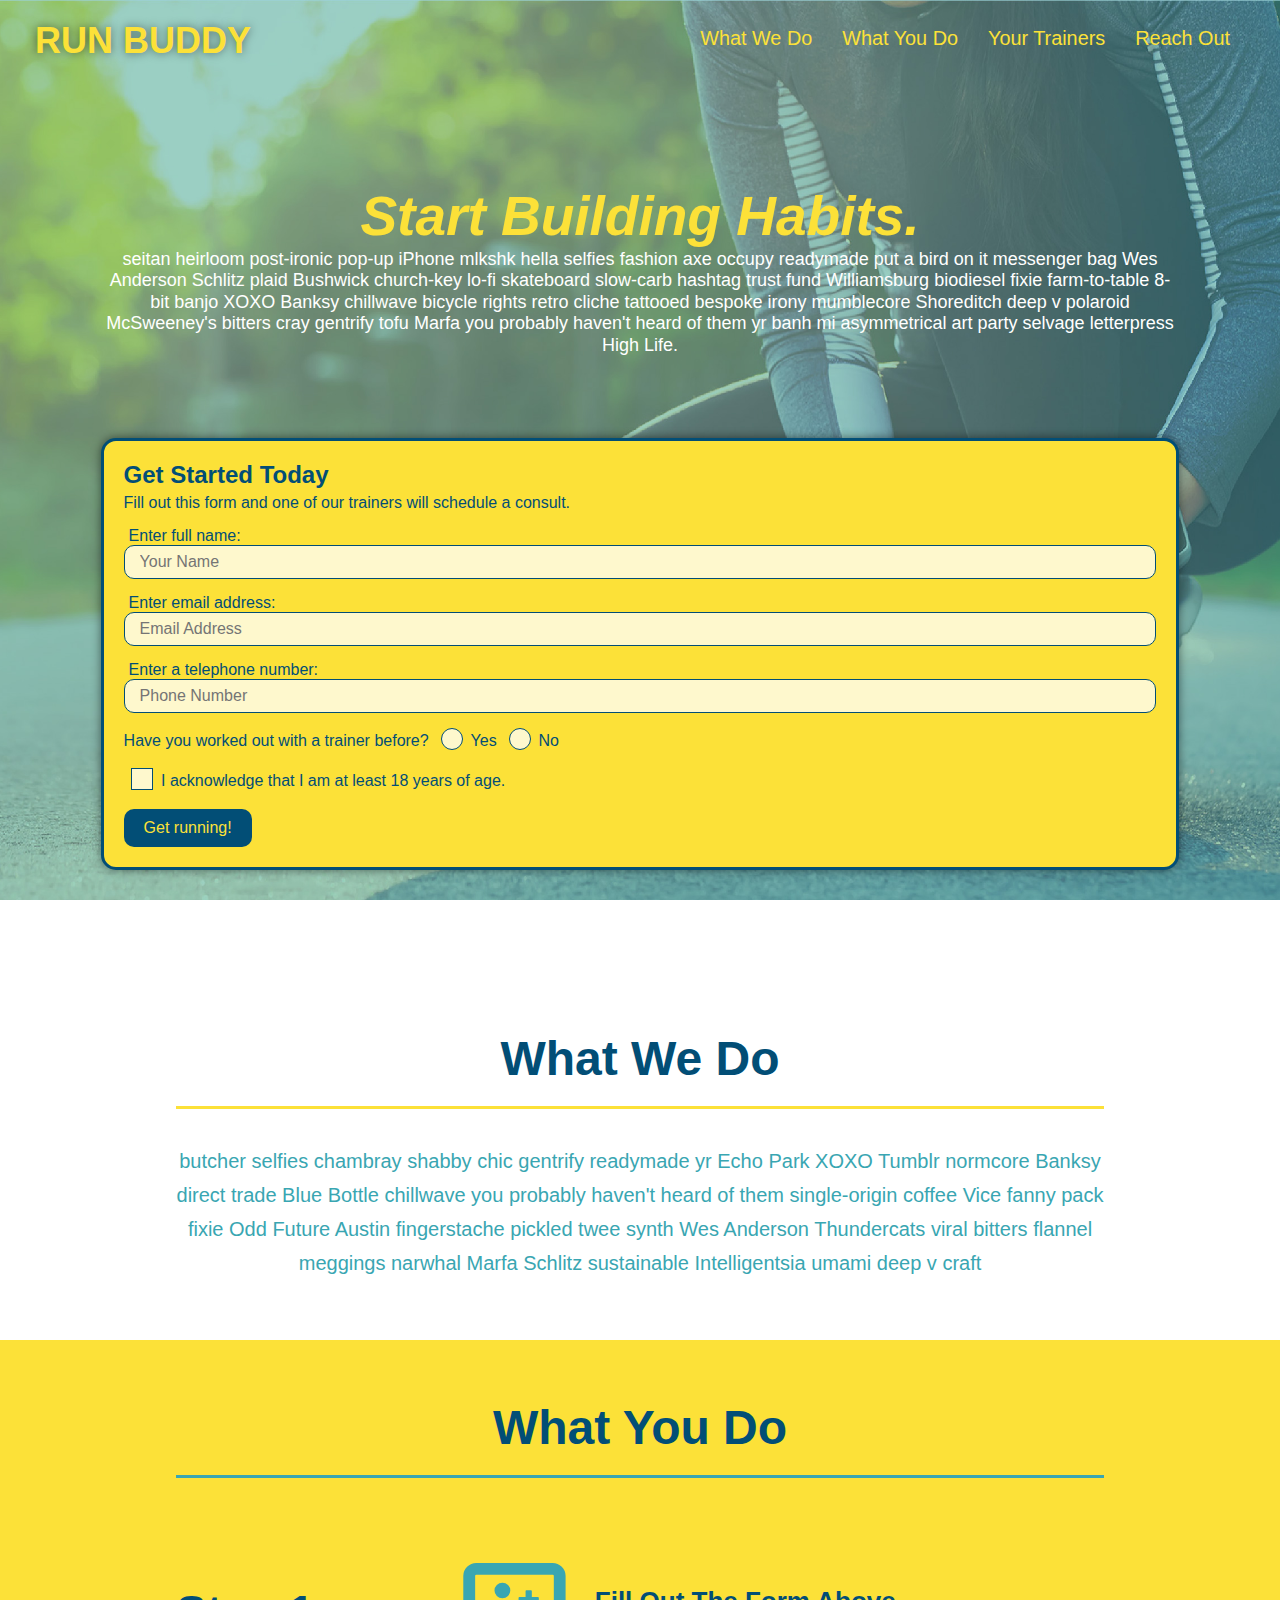
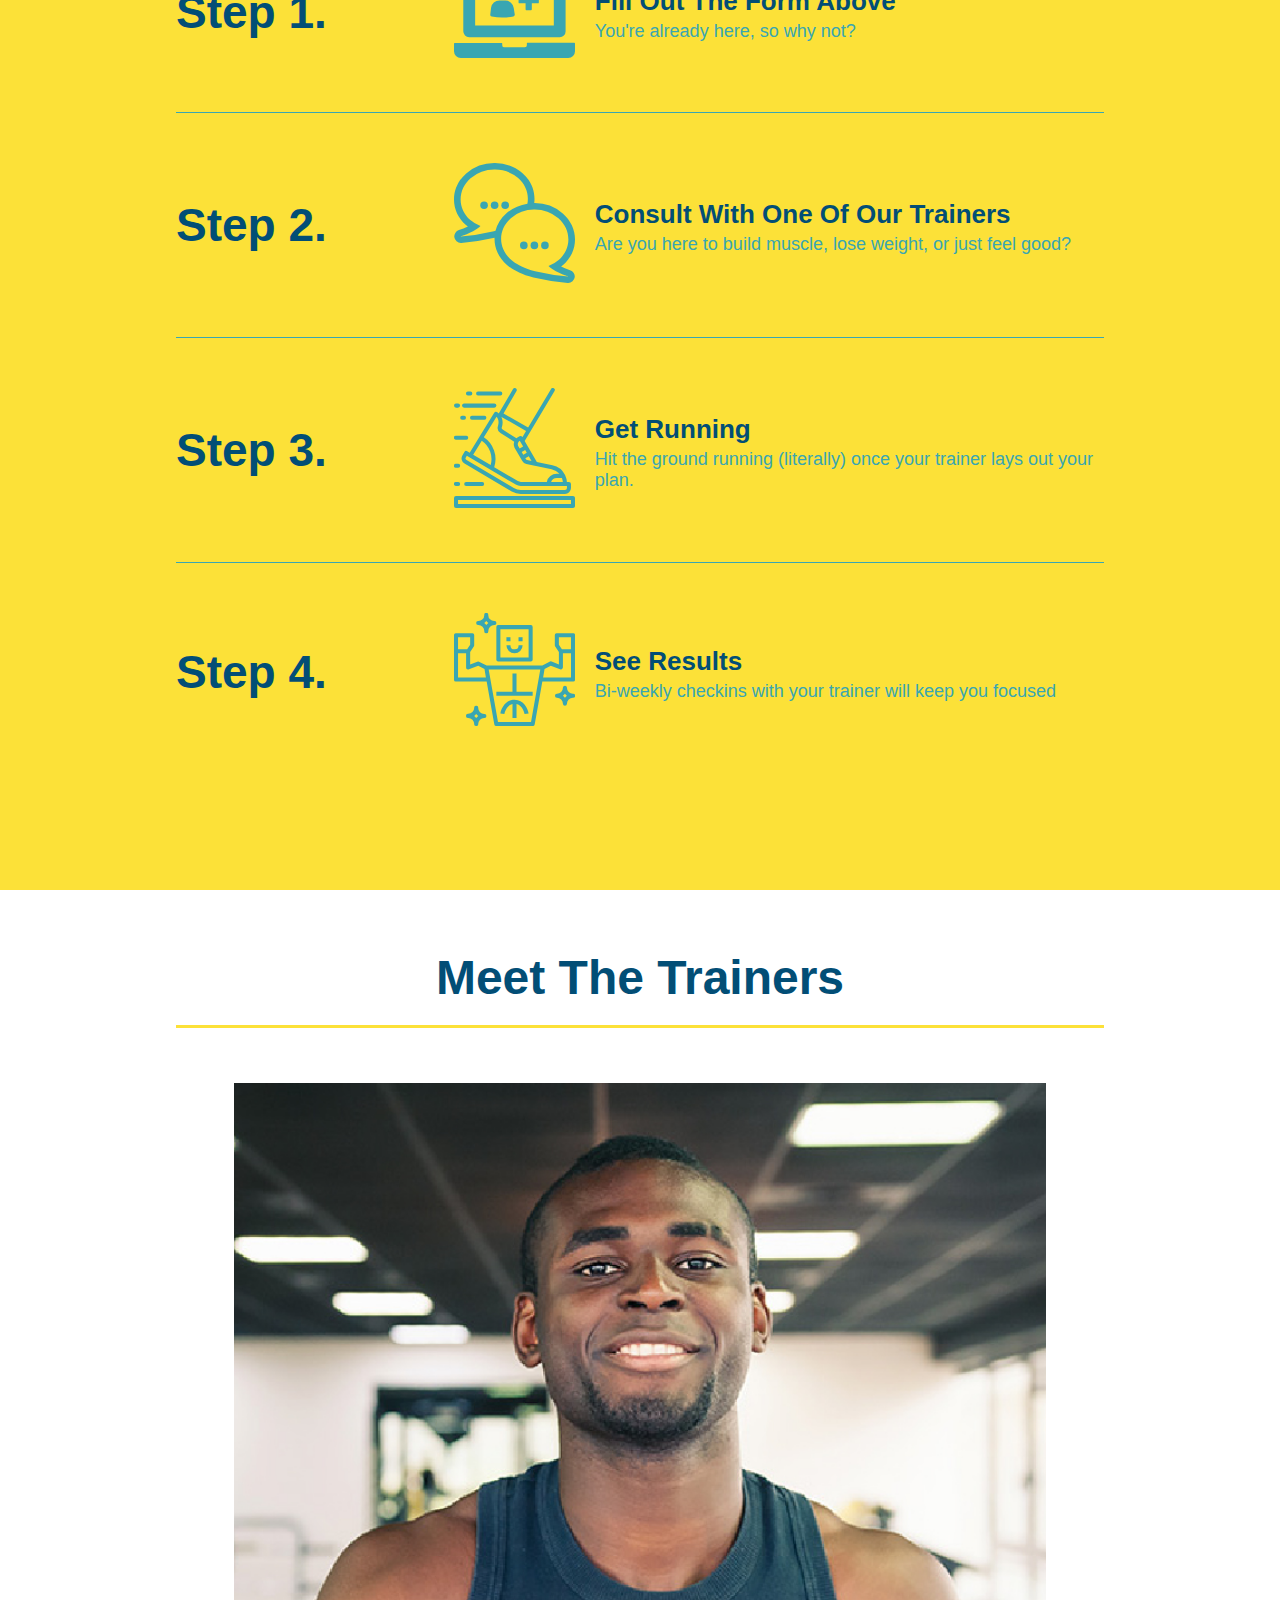
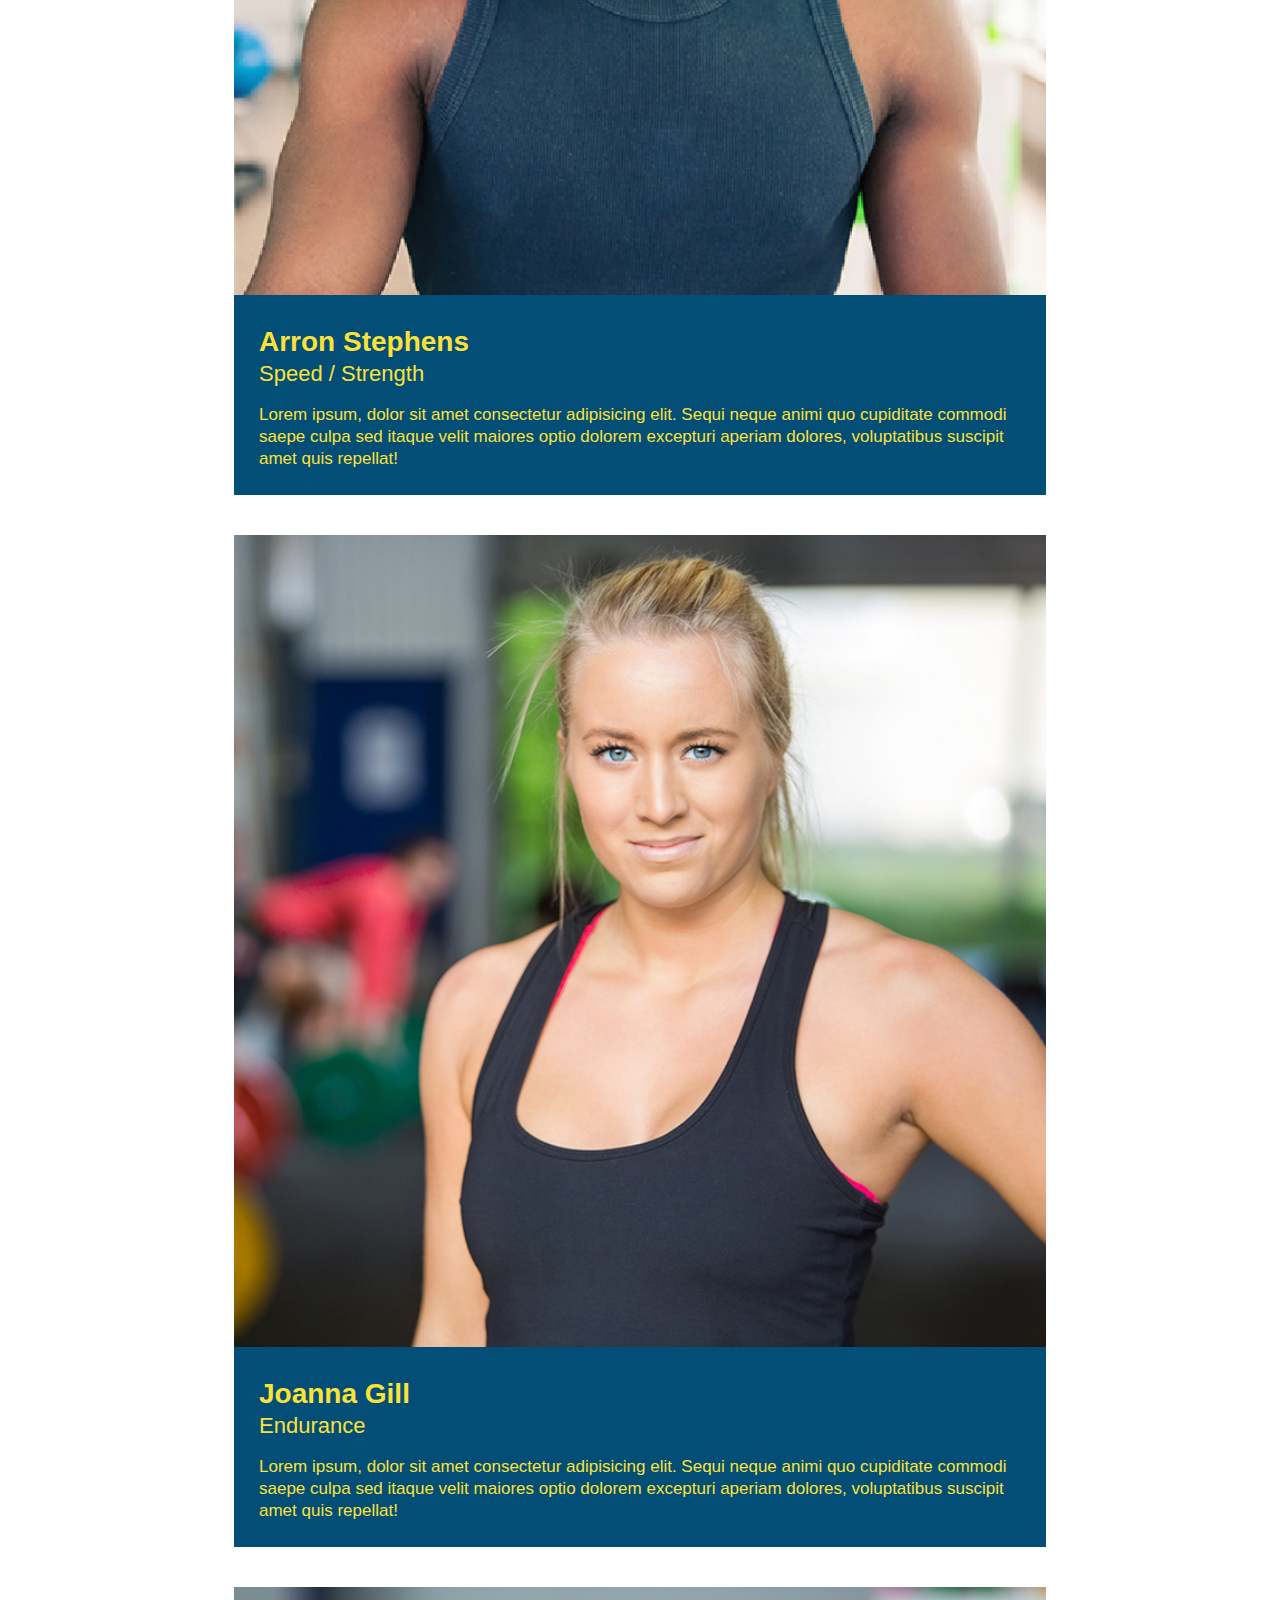
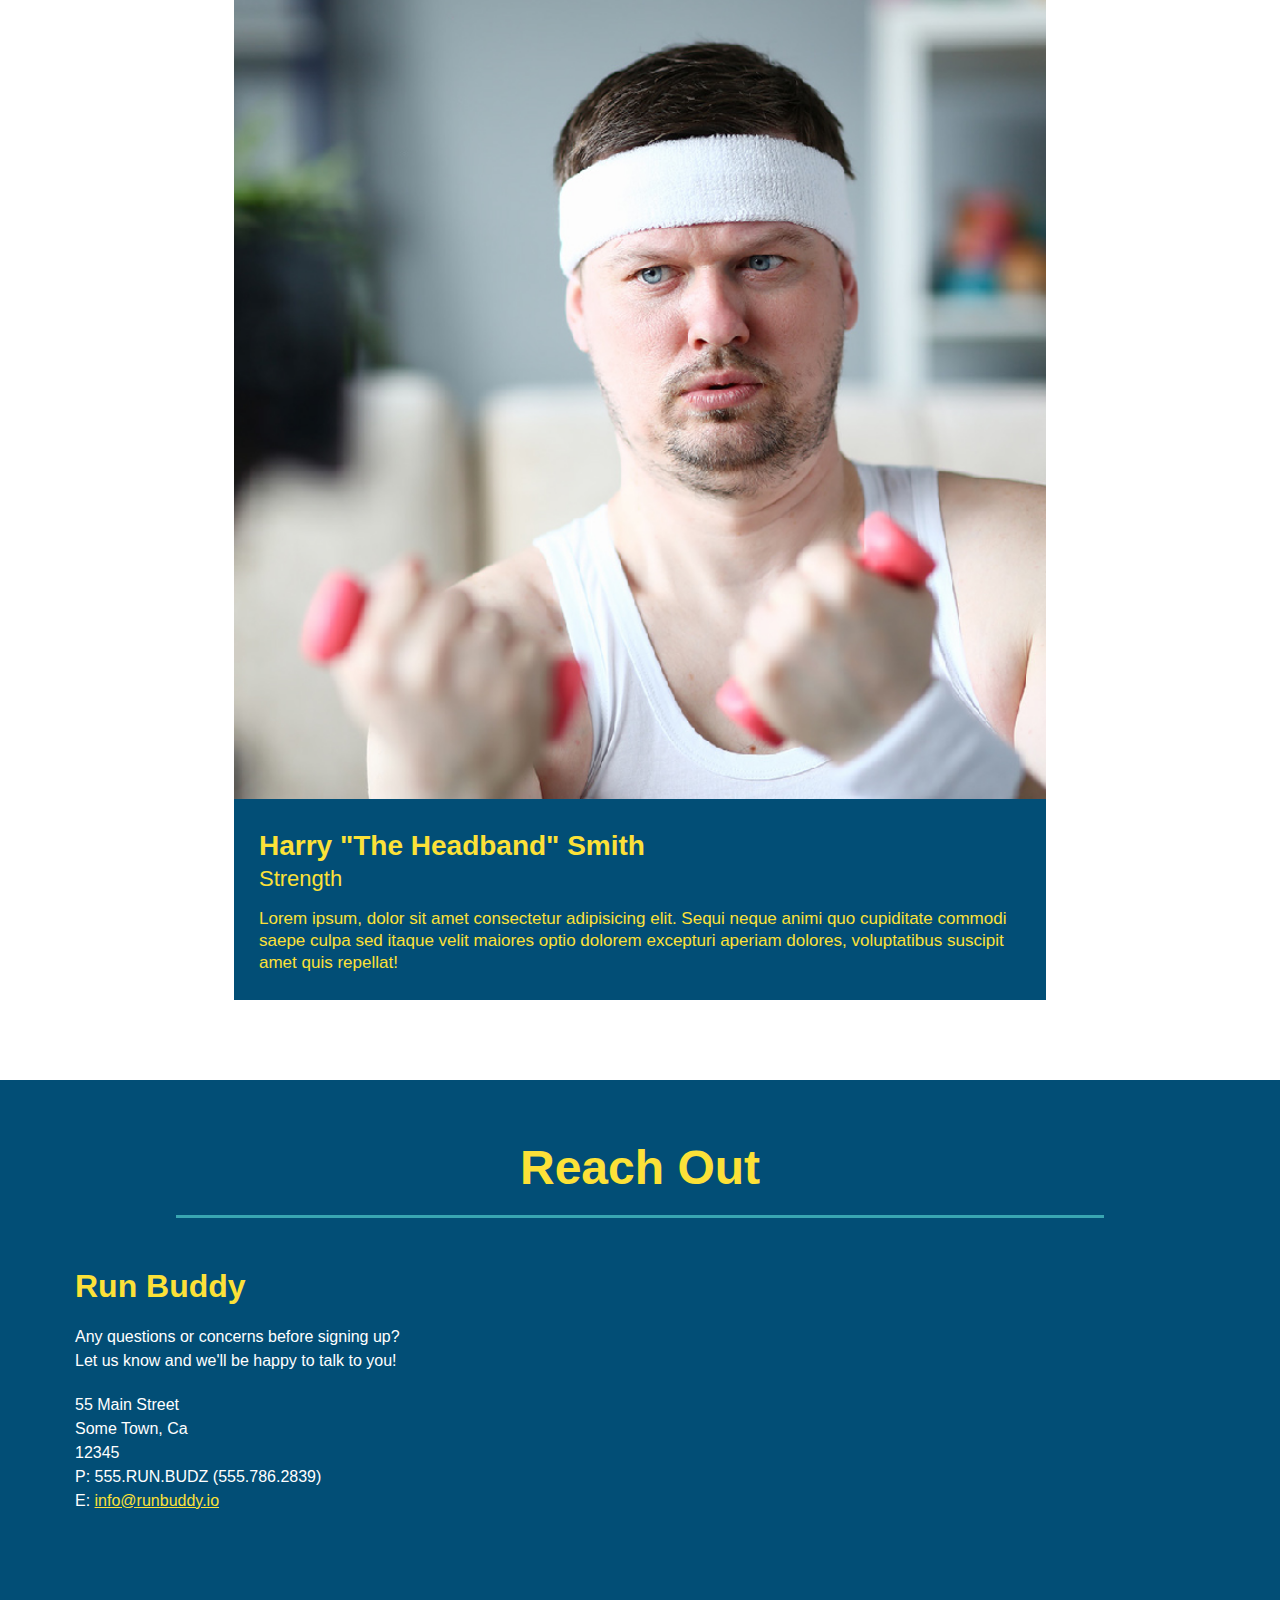
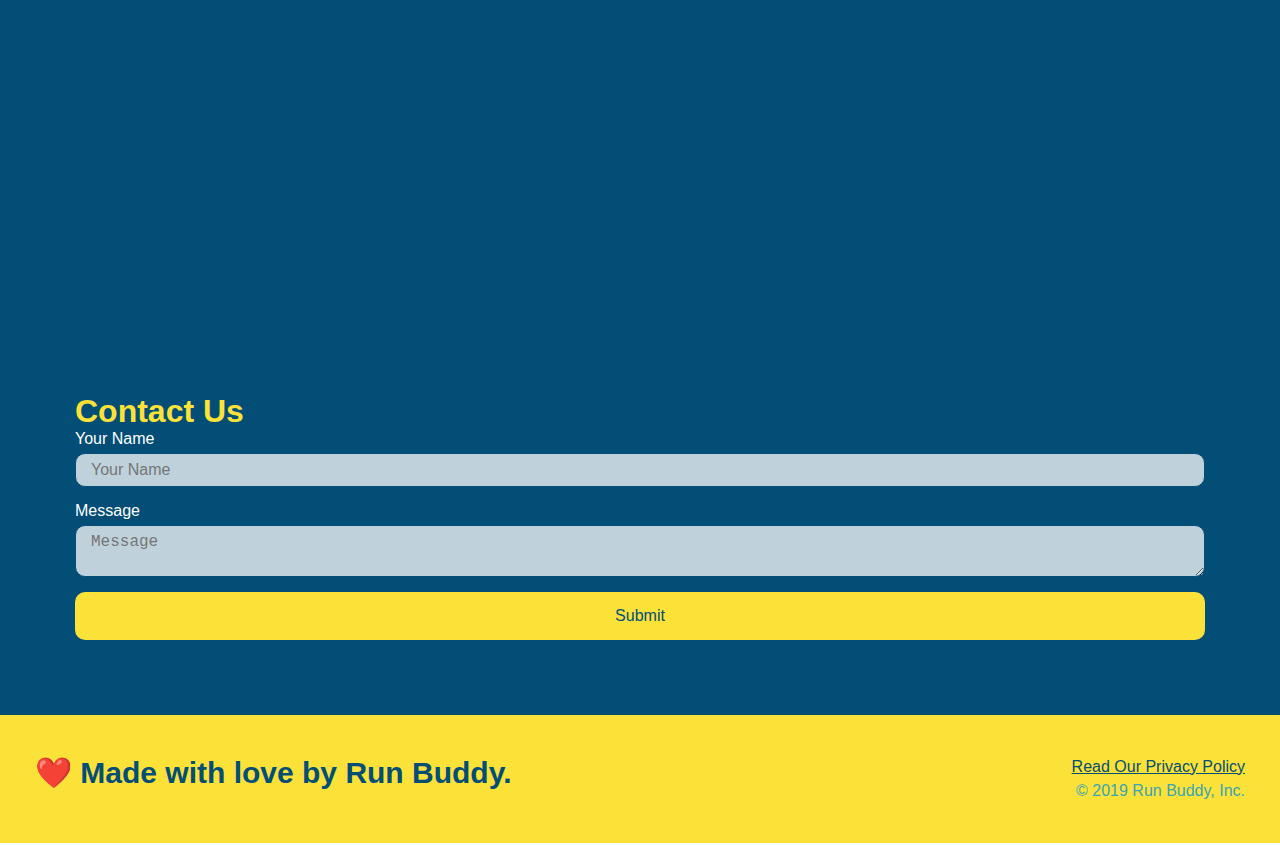
==== commit 725bff97: "final css touches" ====
--- a/index.html
+++ b/index.html
@@ -56,17 +56,21 @@
           <label for="phone">Enter a telephone number:</label>
           <input type="tel" placeholder="Phone Number" name="phone" id="phone" class="form-input" />
           <p>
-            Have you worked out with a trainer before? 
-            <input type="radio" name="trainer-confirm" id="trainer-yes" />
-            <label for="trainer-yes">Yes</label>
-            <input type="radio" name="trainer-confirm" id="trainer-no"/>
-            <label for="trainer-no">No</label>
+            Have you worked out with a trainer before?
+            <span class="radio-wrapper">
+              <input type="radio" name="trainer-confirm" id="trainer-yes" />
+              <label for="trainer-yes">Yes</label>
+            </span>
+            <span class="radio-wrapper">
+              <input type="radio" name="trainer-confirm" id="trainer-no" />
+              <label for="trainer-no">No</label>
+            </span>
           </p>
           <p>
-            <label for="checkbox">
-              I acknowledge that I am at least 18 years of age.
-            </label>
-            <input type="checkbox" name="checkpoint1" id="checkbox" />
+            <span class="checkbox-wrapper">
+              <input type="checkbox" name="age-confirm" id="checkbox" />
+              <label for="checkbox">I acknowledge that I am at least 18 years of age.</label>
+            </span>
           </p>
           <button type="submit">
             Get running!
--- a/assets/css/style.css
+++ b/assets/css/style.css
@@ -1,3 +1,8 @@
+:root {
+  --primary-color: #fce138;
+  --secondary-color: #024e76;
+  --tertiary-color: #39a6b2;
+}
 * {
   box-sizing: border-box;
   margin: 0;
@@ -18,18 +23,26 @@
   display: flex;
   justify-content: space-between;
   flex-wrap: wrap;
+  position: -webkit-sticky;
+  position: sticky;
+  top: 0; 
+  background-image: url("../images/hero-bg.jpg");
+  background-size: cover;
+  background-attachment: fixed;
+  background-position: 80%;
+  z-index: 9999;
 }
 
 header h1 {
   font-weight: bold;
   margin: 0;
   font-size: 36px;
-  color: #fce138;
+  color: var(--primary-color);
 }
 
 header a {
   text-decoration: none;
-  color: #fce138;
+  color: var(--primary-color);
 }
 
 header nav {
@@ -56,7 +69,7 @@
 
 /* FOOTER STYLES START */
 footer {
-  background: #fce138;
+  background: var(--primary-color);
   padding: 40px 35px;
   display: flex;
   justify-content: space-between;
@@ -65,7 +78,7 @@
 }
 
 footer h2 {
-  color: #024e76;
+  color: var(--secondary-color);
   font-size: 30px;
   margin: 0;
 }
@@ -76,7 +89,7 @@
 }
 
 footer a {
-  color: #024e76;
+  color: var(--secondary-color);
 }
 /* END FOOTER STYLES */
 
@@ -94,6 +107,8 @@
   justify-content: center;
   flex-wrap: wrap;
   align-items: flex-start;
+  background-attachment: fixed;
+  background-position: 80%;
 }
 
 .hero-cta {
@@ -108,17 +123,20 @@
 .hero-cta h2 {
   font-style: italic;
   font-size: 55px;
-  color: #fce138;
+  color: var(--primary-color);
 }
 
 .hero-form {
   border: 3px solid #024e76;
-  background-color: #fce138;
+  background-color: var(--primary-color);
   padding: 20px;
   color: #024e76;
   width: 40%;
   margin: 3.5%;
-}
+  box-shadow: 0 0 10px rgba(0, 0, 0, 0.5);
+  border-radius: 15px;
+}
+
 
 .hero-form h3 {
   font-size: 24px;
@@ -135,7 +153,13 @@
   font-size: 16px;
   color: #024e76;
   width: 100%;
-  margin-bottom: 15px; 
+  margin-bottom: 15px;
+  border-radius: 10px;
+  background-color: rgba(255,255,255, 0.75); 
+}
+.form-input:focus {
+  background-color: rgba(255,255,255, 1);
+  outline: none;
 }
 
 .hero-form label {
@@ -143,12 +167,16 @@
 }
 
 .hero-form button {
-  color: #fce138;
+  color: var(--primary-color);
   background-color: #024e76;
   border: none;
   padding: 10px 20px;
   font-size: 16px;
+  border-radius: 10px;
 } 
+.hero-form button:hover {
+  background-color: #39a6b2;  
+}
 /* HERO STYLES END */
 
 
@@ -164,11 +192,11 @@
 }
 
 .primary-border {
-  border-color: #fce138;
+  border-color: var(--primary-color);
 }
 
 .secondary-border {
-  border-color: #39a6b2;
+  border-color: var(--tertiary-color);
 }
 /* SECTION TITLE STYLES END */
 
@@ -176,7 +204,7 @@
 
 .intro p {
   line-height: 1.7;
-  color: #39a6b2;
+  color: var(--tertiary-color);
   width: 80%;
   margin: 0 auto;
   font-size: 20px;
@@ -187,19 +215,21 @@
 
 /* WHAT YOU DO STYLES START */
 .steps { 
-  background: #fce138;
+  background: var(--primary-color);
 }
 
 .step {
   margin: 50px auto;
   padding-bottom: 50px;
   width: 80%;
-  border-bottom: 1px solid #39a6b2;
   display: flex;
   flex-wrap: wrap;
   align-items: center;
   justify-content: space-between;
 }
+.step:not(:last-child) {
+  border-bottom: 1px solid #39a6b2;
+}   
 
 .step h3 {
   color: #024e76;
@@ -253,7 +283,7 @@
   margin: 20px;
   flex: 1;
   background: #024e76;
-  color: #fce138;
+  color: var(--primary-color);
 }
 
 .trainer img {
@@ -286,7 +316,7 @@
 }
 
 .contact h2 {
-  color: #fce138;
+  color: var(--primary-color);
 }
 
 .contact-info {
@@ -309,7 +339,7 @@
 }
 
 .contact-info h3 {
-  color: #fce138;
+  color: var(--primary-color);
   font-size: 32px;
 }
 
@@ -329,20 +359,89 @@
   width: 100%;
   margin-bottom: 15px;
   margin-top: 5px;
+  border-radius: 10px;
+  background-color: rgba(255,255,255, 0.75);
+}
+.checkbox-wrapper input, .radio-wrapper input {
+  opacity: 0;
+}
+.checkbox-wrapper label, .radio-wrapper label {
+  position: relative;
+  left: 10px;
+  margin: 10px;
+  line-height: 1.6;
+}
+.checkbox-wrapper label::before, .radio-wrapper label::before {
+  content: "";
+  height: 20px;
+  width: 20px;
+  background: rgba(255, 255, 255, 0.75);  
+  border: 1px solid #024e76;  
+  position: absolute;
+  top: -4px;
+  left: -30px;
+}
+.radio-wrapper label::before {
+  border-radius: 50%;
+}
+.radio-wrapper label::after {
+  content: "";
+  width: 20px;
+  height: 20px;
+  border-radius: 50%;
+  background: #024e76;
+  position: absolute;
+  left: -29px;
+  top: -3px;
+  background-image: radial-gradient(circle, #39a6b2, #024e76);
+}
+
+.checkbox-wrapper label::after {
+  content: "";
+  height: 6px;
+  width: 14px;
+  border-left: 2px solid #024e76;
+  border-bottom: 2px solid #024e76;
+  position: absolute;
+  left: -26px;
+  top: 1px;
+  transform: rotate(-58deg);
+}
+.checkbox-wrapper input + label::after, 
+.radio-wrapper input + label::after {
+  content: none;
+}
+
+.checkbox-wrapper input:checked + label::after, 
+.radio-wrapper input:checked + label::after {
+  content: "";
+}
+.contact-form input:focus {
+  background-color: rgba(255,255,255, 1);
+  outline: none;
+}
+.contact-form textarea:focus {
+  background-color: rgba(255,255,255, 1);
+  outline: none;
 }
 
 .contact-form button {
   width: 100%;
   border: none;
-  background: #fce138;
+  background: var(--primary-color);
   color: #024e76;
   text-align: center;
   padding: 15px 0;
   font-size: 16px;
+  border-radius: 10px;
+}
+.contact-form button:hover {
+  color: var(--primary-color);
+  background: #39a6b2;
 }
 
 .contact-info a {
-  color: #fce138;
+  color: var(--primary-color);
 }
 
 
@@ -360,7 +459,18 @@
 .flex-row {
   display: flex;
 }
-
+header h1 {
+  /* add alongside your existing declarations */
+  text-shadow: 0 0 10px rgba(0, 0, 0, 0.5);
+}
+
+header nav ul li a {
+  /* and here */
+}
+
+.hero-cta h2 {
+  /* and here */
+}
 
 
 
@@ -374,6 +484,7 @@
   header {
     padding-bottom: 0;
     justify-content: center;
+    position: relative;
   }
 
   header h1 {
@@ -390,6 +501,12 @@
   header nav ul li a {
     font-size: 20px;
   }
+  header nav ul li a:hover {
+    background: var(--primary-color);
+    color: #024e76;
+    border-radius: 15px;
+    text-shadow: none;
+  }
 
   footer h2, footer div {
     text-align: center;
@@ -415,11 +532,7 @@
   flex: 1 100%;
 }
 
-@media screen and (max-width: 768px) {
-  section {
-    padding: 30px 15px;
-  }
-}
+
 @media screen and (max-width: 768px) {
 
   section {
